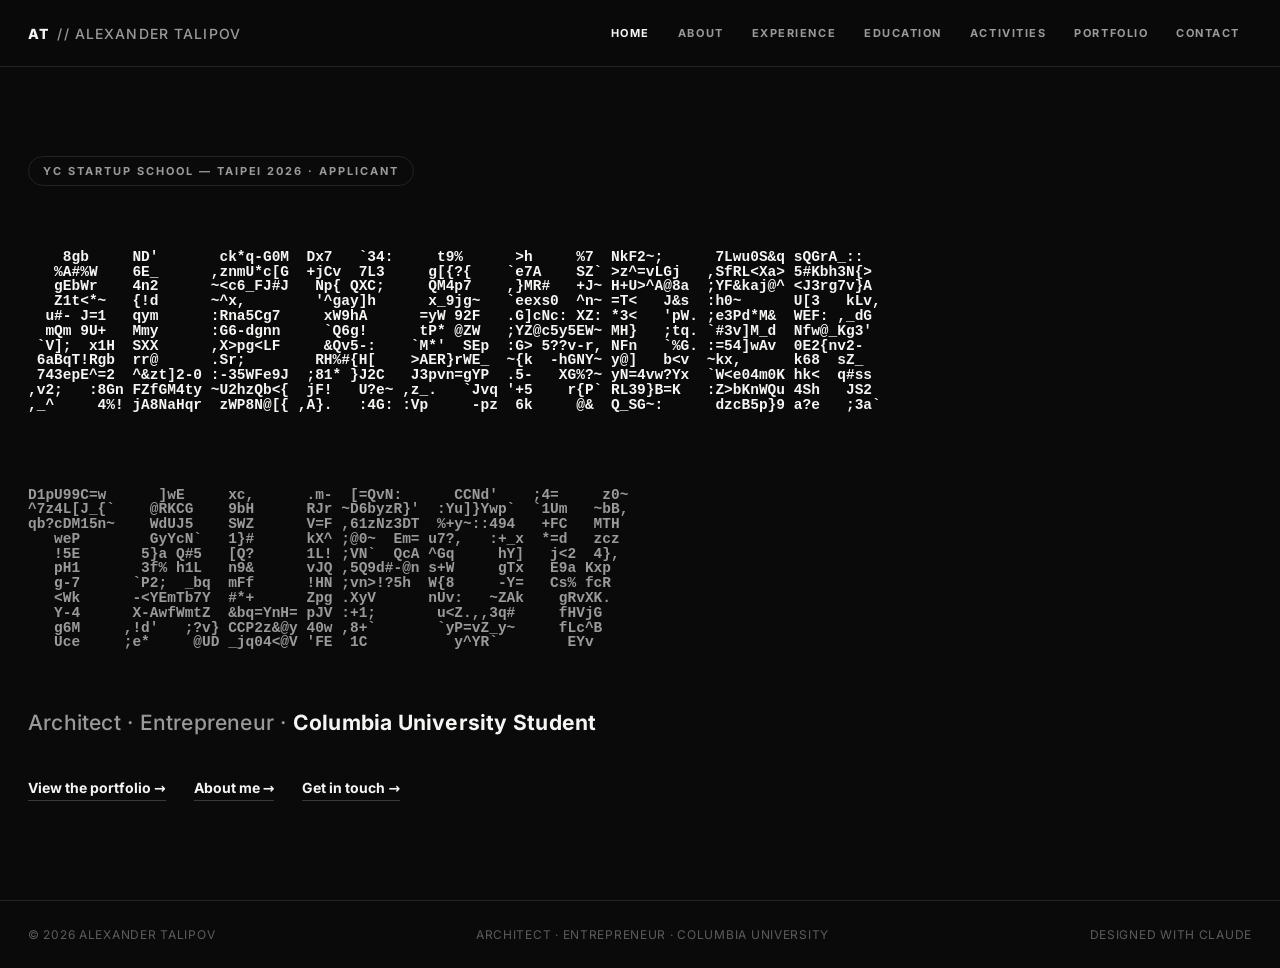
==== index.html @ 5aa71fef "Education: Columbia May 2026 - May 2027, no deferment; based in New York" ====
<!DOCTYPE html>
<html lang="en">
<head>
<meta charset="UTF-8">
<meta name="viewport" content="width=device-width, initial-scale=1.0">
<title>Alexander Talipov — Architect · Entrepreneur</title>
<meta name="description" content="Alexander Talipov — architect and entrepreneur. Columbia University. $60K AI-driven product launch, AI-assisted architecture, founder of Horizon.">
<link href="fonts/local.css" rel="stylesheet">
<style>
  :root{
    --bg:#0a0a0a; --ink:#f5f5f4; --mut:#9a9a9a; --dim:#5c5c5c; --line:#232323; --card:#111111;
  }
  *{margin:0;padding:0;box-sizing:border-box}
  html{scroll-behavior:smooth;overflow-x:hidden;overflow-x:clip}
  body{background:var(--bg);color:var(--ink);font-family:'Inter',system-ui,sans-serif;-webkit-font-smoothing:antialiased}
  a{color:inherit;text-decoration:none}

  /* ---------- nav ---------- */
  nav{position:fixed;top:0;left:0;right:0;z-index:50;display:flex;align-items:center;justify-content:space-between;
      padding:18px 28px;border-bottom:1px solid var(--line);background:rgba(10,10,10,.86);backdrop-filter:blur(10px)}
  .brand{font-weight:800;font-size:14px;letter-spacing:.08em;white-space:nowrap}
  .brand span{color:var(--mut);font-weight:500}
  .tabs{display:flex;gap:4px;overflow-x:auto;scrollbar-width:none}
  .tabs::-webkit-scrollbar{display:none}
  .tabs button{background:none;border:0;color:var(--mut);font-family:inherit;font-size:11px;font-weight:600;
      letter-spacing:.14em;padding:8px 12px;cursor:pointer;white-space:nowrap;transition:color .15s}
  .tabs button:hover{color:var(--ink)}
  .tabs button.on{color:var(--ink)}

  /* ---------- pages ---------- */
  main{padding-top:57px;min-height:100vh}
  .page{display:none;animation:in .35s ease}
  .page.on{display:block}
  @keyframes in{from{opacity:0;transform:translateY(10px)}to{opacity:1;transform:none}}
  .wrap{max-width:1120px;margin:0 auto;padding:64px 28px 96px}

  /* ---------- hero ---------- */
  .hero{min-height:calc(100vh - 57px);display:flex;flex-direction:column;justify-content:center;padding:80px 28px;max-width:1280px;margin:0 auto}
  .pill{display:inline-block;border:1px solid var(--line);border-radius:999px;color:var(--mut);
      font-size:11px;font-weight:600;letter-spacing:.18em;padding:7px 14px;margin-bottom:34px;align-self:flex-start}
  h1{line-height:1}
  .ascii-line{font-family:ui-monospace,'Cascadia Mono','JetBrains Mono',Consolas,Menlo,monospace;
      font-size:min(1.35vw,14.5px);line-height:1.02;white-space:pre;user-select:none;cursor:crosshair}
  .ascii-line + .ascii-line{margin-top:1.1em}
  .ascii-line.l2{color:var(--mut)}
  .ascii-line pre{margin:0;font:inherit}
  #heroName{touch-action:none}
  @media(max-height:820px){.ascii-line{font-size:min(1.2vw,12.5px)}}
  .sub{margin-top:30px;font-size:clamp(15px,2.2vw,21px);font-weight:500;color:var(--mut);letter-spacing:.01em}
  .sub b{color:var(--ink);font-weight:600}
  .hero-links{margin-top:44px;display:flex;gap:28px;flex-wrap:wrap}
  .hlink{font-size:14px;font-weight:600;border-bottom:1px solid #3a3a3a;padding-bottom:4px;transition:border-color .15s}
  .hlink:hover{border-color:var(--ink)}

  /* ---------- shared ---------- */
  h2{font-size:clamp(30px,5vw,54px);font-weight:800;letter-spacing:-.03em;line-height:1.05;margin-bottom:14px}
  .lead{color:var(--mut);font-size:16px;line-height:1.65;max-width:760px}
  .sect{margin-top:64px}
  .sect h3{font-size:12px;font-weight:700;letter-spacing:.18em;color:var(--dim);text-transform:uppercase;
      margin-bottom:22px;padding-bottom:12px;border-bottom:1px solid var(--line)}

  /* stat row */
  .stats{display:grid;grid-template-columns:repeat(auto-fit,minmax(200px,1fr));gap:1px;background:var(--line);
      border:1px solid var(--line);margin-top:44px}
  .stat{background:var(--bg);padding:26px 22px}
  .stat .n{font-size:clamp(28px,4vw,42px);font-weight:800;letter-spacing:-.03em}
  .stat .t{margin-top:8px;color:var(--mut);font-size:12.5px;line-height:1.45}

  /* info rows */
  .rows{border-top:1px solid var(--line)}
  .row{display:grid;grid-template-columns:170px 1fr;gap:20px;padding:16px 0;border-bottom:1px solid var(--line);font-size:14px}
  .row .k{color:var(--dim);font-weight:600;font-size:11.5px;letter-spacing:.12em;text-transform:uppercase;padding-top:2px}
  .row .v{color:var(--ink);line-height:1.6}
  .row .v .muted{color:var(--mut)}

  /* built cards */
  .cards{display:grid;grid-template-columns:repeat(auto-fit,minmax(300px,1fr));gap:14px}
  .card{background:var(--card);border:1px solid var(--line);padding:24px;transition:border-color .15s}
  .card:hover{border-color:#3a3a3a}
  .card .tag{font-size:10.5px;font-weight:700;letter-spacing:.16em;color:var(--dim);text-transform:uppercase}
  .card h4{margin:10px 0 10px;font-size:19px;font-weight:700;letter-spacing:-.01em}
  .card p{color:var(--mut);font-size:13.5px;line-height:1.6}
  .card .num{margin-top:14px;font-weight:800;font-size:15px}

  /* experience / education entries */
  .entry{display:grid;grid-template-columns:200px 1fr;gap:24px;padding:30px 0;border-bottom:1px solid var(--line)}
  .entry:first-of-type{border-top:1px solid var(--line)}
  .when{color:var(--dim);font-size:12px;font-weight:600;letter-spacing:.06em;line-height:1.7;padding-top:4px}
  .entry h4{font-size:20px;font-weight:700;letter-spacing:-.01em}
  .entry .where{color:var(--mut);font-size:13.5px;margin-top:5px;margin-bottom:14px}
  .entry ul{list-style:none}
  .entry li{color:#c9c9c9;font-size:14px;line-height:1.6;padding-left:18px;position:relative;margin-bottom:9px}
  .entry li::before{content:"";position:absolute;left:0;top:9px;width:6px;height:6px;background:#3d3d3d}
  .entry li b{color:var(--ink);font-weight:600}
  .entry .descr{color:#c9c9c9;font-size:14px;line-height:1.6;margin:-4px 0 12px}

  /* activities list */
  .act{display:grid;grid-template-columns:120px 1fr;gap:18px;padding:14px 0;border-bottom:1px solid var(--line);font-size:14px}
  .act .y{color:var(--dim);font-size:12px;font-weight:600;padding-top:2px}
  .act .t{line-height:1.55}
  .act .t b{font-weight:600}
  .act .t span{color:var(--mut)}

  /* chips */
  .chips{display:flex;flex-wrap:wrap;gap:8px}
  .chip{border:1px solid var(--line);border-radius:999px;padding:7px 14px;font-size:12.5px;color:#c9c9c9}

  /* portfolio */
  .pf-top{display:flex;justify-content:space-between;align-items:flex-end;gap:20px;flex-wrap:wrap;margin-bottom:28px}
  .dl{display:inline-block;border:1px solid #3a3a3a;padding:11px 20px;font-size:12.5px;font-weight:600;letter-spacing:.04em;transition:.15s}
  .dl:hover{background:var(--ink);color:var(--bg);border-color:var(--ink)}
  .pwrap{position:relative}
  .pmenu{display:none;position:absolute;top:calc(100% - 1px);left:0;right:0;z-index:40;background:#141414;border:1px solid var(--line)}
  .pmenu.open{display:block}
  .pmenu a{display:block;padding:14px 16px 14px 20px;font-size:15px;font-weight:700;letter-spacing:-.01em;color:var(--ink);border-bottom:1px solid var(--line)}
  .pmenu a:last-child{border-bottom:0}
  .pmenu a:hover{background:#1e1e1e}
  .viewer{position:relative;border:1px solid var(--line);background:#000;height:min(76vh,860px)}
  .viewer .pf{position:absolute;inset:0;width:100%;height:100%;object-fit:contain;opacity:0}
  .viewer .pf.on{opacity:1;z-index:2}
  .arrows{position:absolute;top:0;bottom:0;width:33%;display:flex;align-items:center;cursor:pointer;user-select:none;z-index:3}
  .arrows.prev{left:0;justify-content:flex-start;padding-left:14px}
  .arrows.next{right:0;justify-content:flex-end;padding-right:14px}
  .arrows span{font-size:26px;color:#fff;background:rgba(10,10,10,.6);border:1px solid #333;border-radius:50%;
      width:44px;height:44px;display:flex;align-items:center;justify-content:center;transition:.15s}
  .arrows:hover span{background:#fff;color:#000}
  .pf-bar{display:flex;justify-content:space-between;align-items:center;padding:14px 2px 0;font-size:12px;color:var(--dim);letter-spacing:.08em}
  .pf-hint{color:var(--dim)}
  .fs{cursor:pointer;background:none;border:1px solid #3a3a3a;border-radius:4px;color:var(--dim);
      padding:5px 12px;font-family:inherit;font-size:11px;font-weight:600;letter-spacing:.1em;transition:.15s}
  .fs:hover{color:var(--ink);border-color:var(--ink)}
  .viewer:fullscreen{border:0}
  .viewer:fullscreen .pf{opacity:1}
  body.lock{overflow:hidden}
  .viewer.pfs{position:fixed;top:0;left:0;width:100vw;height:100vh;height:100dvh;z-index:200;border:0;background:#000}
  .fsx{display:none;position:absolute;top:14px;right:14px;z-index:10;width:46px;height:46px;border-radius:50%;
      background:rgba(10,10,10,.72);border:1px solid #444;color:#fff;font-size:19px;line-height:1;cursor:pointer;font-family:inherit;
      align-items:center;justify-content:center;text-align:center;padding:0}
  .fsx:hover,.fsx:active,.fsx:focus{background:#fff !important;color:#000 !important;border-color:#fff !important}
  .viewer:fullscreen .fsx,.viewer.pfs .fsx{display:flex}
  .viewer.pfs .pf{opacity:1}

  /* contact */
  .cl{display:block;font-size:clamp(22px,4.5vw,44px);font-weight:800;letter-spacing:-.02em;line-height:1.25;
      border-bottom:1px solid var(--line);padding:22px 0;transition:.15s}
  .cl small{display:block;font-size:12px;font-weight:600;color:var(--dim);letter-spacing:.14em;margin-bottom:8px}
  .cl:hover{color:var(--mut);padding-left:10px}

  footer{border-top:1px solid var(--line);padding:26px 28px;display:flex;justify-content:space-between;gap:14px;flex-wrap:wrap;
      color:var(--dim);font-size:12px;letter-spacing:.06em}

  @media(max-width:720px){
    .row,.entry{grid-template-columns:1fr;gap:8px}
    .when{margin-bottom:4px}
    .act{grid-template-columns:1fr;gap:4px}
    .wrap{padding:44px 20px 72px}
    .hero{padding:60px 20px}
    nav{padding:14px 16px}
    .brand span{display:none}
  }
</style>
</head>
<body>

<nav>
  <div class="brand">AT&nbsp;&nbsp;<span>// ALEXANDER TALIPOV</span></div>
  <div class="tabs" id="tabs">
    <button data-p="home" class="on">HOME</button>
    <button data-p="about">ABOUT</button>
    <button data-p="experience">EXPERIENCE</button>
    <button data-p="education">EDUCATION</button>
    <button data-p="activities">ACTIVITIES</button>
    <button data-p="portfolio">PORTFOLIO</button>
    <button data-p="contact">CONTACT</button>
  </div>
</nav>

<main>

<!-- ================= HOME ================= -->
<section class="page on" id="p-home">
  <div class="hero">
    <div class="pill">YC STARTUP SCHOOL — TAIPEI 2026 · APPLICANT</div>
    <h1 id="heroName"><div class="ascii-line" data-word="Alexander"></div><div class="ascii-line l2" data-word="Talipov"></div></h1>
    <div class="sub">Architect · Entrepreneur · <b>Columbia University Student</b></div>
    <div class="hero-links">
      <a class="hlink" href="#portfolio">View the portfolio →</a>
      <a class="hlink" href="#about">About me →</a>
      <a class="hlink" href="#contact">Get in touch →</a>
    </div>
  </div>
</section>

<!-- ================= ABOUT ================= -->
<section class="page" id="p-about">
  <div class="wrap">
    <h2>About me</h2>
    <p class="lead">Architect and entrepreneur with 4+ years across design practice, tech and business.
      I design with AI-native workflows, monetize creator audiences, and build communities that turn
      architects into architect-entrepreneurs. Admitted to three Ivy League universities by building my
      own AI-powered application process — and I apply the same playbook to everything I build.</p>

    <div class="stats">
      <div class="stat"><div class="n">3</div><div class="t">Ivy League admissions — Columbia, Cornell, UPenn</div></div>
      <div class="stat"><div class="n">$60.5K</div><div class="t">launch revenue from a China furniture-sourcing tour, 22 sales closed personally</div></div>
      <div class="stat"><div class="n">1M+ sq ft</div><div class="t">of designed educational and professional projects</div></div>
      <div class="stat"><div class="n">12+</div><div class="t">international workshops and global competitions</div></div>
    </div>

    <div class="sect">
      <h3>What I've built</h3>
      <div class="cards">
        <div class="card">
          <div class="tag">My launch</div>
          <h4>China Furniture-Sourcing Tour</h4>
          <p>Co-led a furniture-sourcing tour launch in Foshan, China, with a 167K-follower creator. Won the
             partnership through personal outreach to 120 bloggers; a 5-story warm-up brought ~100 leads in a day.
             Closed 22 sales at ~$2,750 each through 200+ calls and ran on-site operations for 25 customers in China.</p>
          <div class="num">$60.5K revenue · $20.5K net profit · 22 sales closed personally</div>
        </div>
        <div class="card">
          <div class="tag">My community</div>
          <h4>Horizon</h4>
          <p>Founded a community turning architecture students and young architects into architect-entrepreneurs.
             Two months of outreach to 10+ leading Moscow developers won support from Level Group; ran workshops on
             economics, AI agents and vibe coding, and built the community's website.</p>
          <div class="num">Backed by Level Group after outreach to 10+ developers</div>
        </div>
        <div class="card">
          <div class="tag">Mentorship</div>
          <h4>Admissions Abroad</h4>
          <p>Mentor students applying to Bachelor's, Master's and PhD programs in the US, Europe and Asia —
             university research, essays, CV, extracurriculars and portfolios, all accelerated with AI. Produced 12+
             educational videos on admissions for the company's YouTube channel.</p>
          <div class="num">10+ students · 12+ videos produced</div>
        </div>
        <div class="card">
          <div class="tag">AI + documentation</div>
          <h4>Microchip Quarter</h4>
          <p>Full construction documentation for my Ivy League application project. Claude and ChatGPT researched
             technical references and cross-checked construction standards; Swapp AI automated drawing sheets,
             Veras and PromeAI handled visualization, Maket and PlanFinder — generative layouts.</p>
          <div class="num">3 months of work in 3 weeks — 4× faster</div>
        </div>
        <div class="card">
          <div class="tag">AI + architecture</div>
          <h4>Theater Quarter</h4>
          <p>A theater-centered urban quarter for my Ivy League applications, built on an AI workflow around
             Rhino 3D: Claude for concept reasoning inside modeling, Krea and Blender for real-time form finding,
             LookX for visual search, TestFit and Forma for massing studies.</p>
          <div class="num">~3× faster concept development</div>
        </div>
        <div class="card">
          <div class="tag">More with AI</div>
          <h4>Many More Projects</h4>
          <p>At Meganom: a 3D village model for Elena Island and an estate masterplan, with Claude integrated
             into Rhino and Revit — routine tasks 2-3× faster. At APEX: an international competition entry adapting
             a historic ruin in Sicily, awarded Golden Mention.</p>
          <div class="num">2-3× faster delivery · Golden Mention award</div>
        </div>
      </div>
    </div>

    <div class="sect">
      <h3>Personal info</h3>
      <div class="rows">
        <div class="row"><div class="k">Based in</div><div class="v">New York, USA</div></div>
        <div class="row"><div class="k">Languages</div><div class="v">English, Russian</div></div>
        <div class="row"><div class="k">Interests</div><div class="v">Traveling</div></div>
      </div>
    </div>

    <div class="sect">
      <h3>Tools &amp; skills</h3>
      <div class="chips">
        <div class="chip">Rhino 3D</div><div class="chip">Grasshopper</div><div class="chip">V-Ray</div><div class="chip">AutoCAD</div>
        <div class="chip">Revit</div><div class="chip">SketchUp</div><div class="chip">Blender</div><div class="chip">TestFit</div>
        <div class="chip">Photoshop</div><div class="chip">Illustrator</div><div class="chip">InDesign</div>
        <div class="chip">Python</div><div class="chip">C#</div><div class="chip">3D-Printing</div><div class="chip">Laser Cutting</div>
        <div class="chip">Model-making</div><div class="chip">Claude</div><div class="chip">ChatGPT</div><div class="chip">Krea AI</div>
        <div class="chip">LookX</div><div class="chip">Veras</div><div class="chip">PromeAI</div><div class="chip">Swapp AI</div>
        <div class="chip">Maket</div><div class="chip">PlanFinder</div><div class="chip">Autodesk Forma</div>
      </div>
    </div>
  </div>
</section>

<!-- ================= EXPERIENCE ================= -->
<section class="page" id="p-experience">
  <div class="wrap">
    <h2>Work experience</h2>
    <p class="lead">From architectural bureaus to my own ventures — one thread throughout: using AI to
      move an order of magnitude faster, and building things that connect people.</p>

    <div class="sect">
      <h3>Entrepreneurship</h3>
      <div class="entry">
        <div class="when">MAY 2026 —<br>PRESENT</div>
        <div>
          <h4>Individual Entrepreneur</h4>
          <div class="where">Self-Employed</div>
          <p class="descr">As an independent entrepreneur, I specialize in monetizing creators’ social media audiences by
             turning content engagement into revenue through marketing, sales funnels, and direct sales. Recently, I
             partnered with entrepreneur Anna Aksenova to launch a China furniture sourcing tour for property flippers,
             architects, and interior designers.</p>
          <ul>
            <li>Secured <b>$60K+ in launch revenue</b> by monetizing a creator’s audience through social media marketing and direct sales.</li>
            <li>Generated <b>120 leads in 24 hours</b> through an Instagram Stories campaign.</li>
            <li>Conducted <b>200+ sales calls</b> and personally closed <b>22 sales at $2,750 each</b>.</li>
            <li>Managed lead qualification, follow-ups, objection handling, and conversions from inquiry to purchase.</li>
            <li>Built relationships with high-net-worth international clients and industry leaders, including a billionaire owner of a leading Chinese furniture manufacturing company.</li>
          </ul>
        </div>
      </div>
    </div>

    <div class="sect">
      <h3>Education</h3>
      <div class="entry">
        <div class="when">MAR 2026 —<br>PRESENT</div>
        <div>
          <h4>Admissions mentor</h4>
          <div class="where">Global Generation LLC</div>
          <p class="descr">As an education mentor, I help students gain admission to leading universities worldwide by
             developing competitive applications and personalized admissions strategies, leveraging AI tools to
             streamline research, strengthen application materials, and accelerate content production.</p>
          <ul>
            <li><b>Admissions Mentoring:</b> Guided 10+ students applying to Bachelor’s, Master’s, and PhD programs in the US, Europe, and Asia, using AI tools to support university research, essay development, CV optimization, extracurricular strategy, and portfolio preparation.</li>
            <li><b>AI-Powered Content Creation:</b> Produced 12+ educational videos about university admissions for the company’s official YouTube channel, leveraging AI tools for research, scripting, and content development while collaborating with designers, editors, and scriptwriters.</li>
          </ul>
        </div>
      </div>
    </div>

    <div class="sect">
      <h3>Architecture</h3>
      <div class="entry">
        <div class="when">SEP 2024 —<br>AUG 2026</div>
        <div>
          <h4>Architectural designer</h4>
          <div class="where">“Project Meganom” architectural company</div>
          <p class="descr">Contributed to architectural and urban planning projects, combining 3D modeling, masterplan
             development, design documentation, and AI-assisted workflows to accelerate project delivery and improve
             design efficiency.</p>
          <ul>
            <li><b>3D Modeling &amp; Site Planning:</b> Developed a 3D model of a village on Elena Island, Vladivostok, using SketchUp and Rhino 3D, leveraging AI to organize scene structure, place key objects, and plan infrastructure.</li>
            <li><b>Masterplanning &amp; Visualization:</b> Created an estate masterplan in Adobe Illustrator, refining building layouts, planning infrastructure, designing infographics, and preparing presentation materials with AI-assisted design workflows.</li>
            <li><b>AI-Assisted Design &amp; Documentation:</b> Developed architectural concepts, project documentation, and visualizations using AI tools, including Claude integrated with Rhino and Revit, automating repetitive tasks and accelerating design iterations.</li>
            <li><b>Workflow Automation &amp; Productivity:</b> Applied Claude-powered workflows across modeling, planning, documentation, and visualization, completing tasks <b>2-3× faster</b> than through conventional workflows.</li>
          </ul>
        </div>
      </div>
      <div class="entry">
        <div class="when">SEP 2024 —<br>JUN 2026</div>
        <div>
          <h4>Architectural designer and Ambassador</h4>
          <div class="where">Level Group Development</div>
          <p class="descr">Worked across architectural design, interdisciplinary project development, and technology-enabled
             project delivery, combining conventional architectural practice with emerging AI tools to accelerate design,
             documentation, and project execution.</p>
          <ul>
            <li><b>Architectural Practice &amp; AI Integration:</b> Worked as an architect at Level Group, leveraging AI tools to accelerate the production of construction documentation, including technical drawings, architectural details, joints, and structural assemblies.</li>
            <li><b>Platform Development &amp; Community Building:</b> Founded <b>Horizon</b>, an interdisciplinary platform connecting architecture, economics, and engineering students with industry professionals through collaborative projects, workshops, and expert-led educational programs.</li>
            <li><b>Real-World Project Development:</b> Led the redevelopment concept for an industrial site into a mixed-use residential and cultural space, guiding student teams through economic feasibility, regulatory analysis, and architectural concept development while preserving the site's architectural identity.</li>
            <li><b>AI-Native Architecture &amp; Education:</b> Organized expert-led courses on building AI-native architectural practices, covering vibe coding, AI agents, and the integration of AI into architectural design, documentation, and business operations.</li>
          </ul>
        </div>
      </div>
      <div class="entry">
        <div class="when">JUN 2022 —<br>AUG 2024</div>
        <div>
          <h4>Architectural designer</h4>
          <div class="where">“APEX” project bureau</div>
          <p class="descr">Worked as an architect on international and urban-scale architectural competition projects,
             combining conceptual design, digital modeling, and AI-assisted workflows to accelerate design exploration,
             visualization, and project development.</p>
          <ul>
            <li><b>AI-Assisted Concept Development:</b> Developed architectural proposals for an international competition to adapt a historic ruin in Sicily, using AI tools for visual research, concept exploration, and design iteration. The project received the <b>Golden Mention</b> award.</li>
            <li><b>Digital Modeling &amp; Environmental Design:</b> Developed detailed environmental and spatial designs for a competition project for a museum storage and exhibition complex in Kommunarka, Moscow, leveraging digital modeling and AI-assisted visualization to explore design alternatives and communicate the architectural vision.</li>
          </ul>
        </div>
      </div>
    </div>
  </div>
</section>

<!-- ================= EDUCATION ================= -->
<section class="page" id="p-education">
  <div class="wrap">
    <h2>Education</h2>
    <p class="lead">Admitted to three Ivy League master's programs — now studying at Columbia in New York.</p>

    <div class="sect">
      <h3>Degrees</h3>
      <div class="entry">
        <div class="when">MAY 2026 —<br>MAY 2027</div>
        <div>
          <h4>Columbia University</h4>
          <div class="where">New York, USA · Master of Science, Advanced Architectural Design</div>
          <ul><li>Also admitted to <b>Cornell University</b> and the <b>University of Pennsylvania</b>.</li></ul>
        </div>
      </div>
      <div class="entry">
        <div class="when">SEP 2021 —<br>AUG 2026</div>
        <div>
          <h4>Moscow Architectural Institute</h4>
          <div class="where">State Academy — Russia's #1 architectural school · Bachelor of Architecture</div>
          <ul><li>Student at the "TLP" architectural bureau studio — best Russian bureau (Forbes 2023).</li></ul>
        </div>
      </div>
      <div class="entry">
        <div class="when">SEP 2015 —<br>AUG 2020</div>
        <div>
          <h4>Krasnogorsk Art School</h4>
          <div class="where">Moscow region · Pre-bachelor professional degree</div>
          <ul><li>Full scholarship from the Moscow region government.</li></ul>
        </div>
      </div>
      <div class="entry">
        <div class="when">SEP 2015 —<br>AUG 2021</div>
        <div>
          <h4>Moscow Lyceum №1564</h4>
          <div class="where">Senior and high school · STEM track</div>
          <ul><li>Physics, Math and IT emphasis; national STEM Olympiads; school Robotics club.</li></ul>
        </div>
      </div>
    </div>

    <div class="sect">
      <h3>Certifications</h3>
      <div class="rows">
        <div class="row"><div class="k">2024</div><div class="v">MIT — "Becoming an Entrepreneur" (LaunchX, online)</div></div>
        <div class="row"><div class="k">2023</div><div class="v">Stanford University — "Principles of Economics" (online)</div></div>
        <div class="row"><div class="k">2023</div><div class="v">"IT Technologies Plus" — Mechatronics and Robotics (online)</div></div>
        <div class="row"><div class="k">2019</div><div class="v">Harvard University — "The Architectural Imagination" (online)</div></div>
      </div>
    </div>

    <div class="sect">
      <h3>Test scores</h3>
      <div class="rows">
        <div class="row"><div class="k">Math</div><div class="v">Russian State Advanced Math Exam — <b>100/100</b></div></div>
      </div>
    </div>
  </div>
</section>

<!-- ================= ACTIVITIES ================= -->
<section class="page" id="p-activities">
  <div class="wrap">
    <h2>Activities</h2>
    <p class="lead">Competitions, workshops, public lectures, research and clubs — the extracurricular record behind the degree.</p>

    <div class="sect">
      <h3>Startup community</h3>
      <div class="act">
        <div class="y">2026 — NOW</div>
        <div class="t"><b>Anastasia Denisova's Startup Community</b><br>
          <span>Founder-focused community led by Anastasia Denisova (Forbes 30 Under 30 MENA): startup case studies,
          fundraising strategy, venture capital — following her live $3M raise for the AI startup Aicelerate.</span></div>
      </div>
    </div>

    <div class="sect">
      <h3>Competitions &amp; workshops</h3>
      <div class="act"><div class="y">2025</div><div class="t"><b>National Student Competition "Landscaping"</b> <span>— designed a park in Mtsensk with economics and urban-planning students from HSE</span></div></div>
      <div class="act"><div class="y">2024</div><div class="t"><b>National Urban Hackathon "Cities"</b> <span>— finalist, top 5%: cultural heritage trail in Yeniseysk, Siberia, with parametric modeling and 3D visualization</span></div></div>
      <div class="act"><div class="y">2024</div><div class="t"><b>"Decoding The Black Box"</b> <span>— top-5 result: advanced Grasshopper workshop, genetic algorithms (Galapagos, Wallacei), multi-objective optimization</span></div></div>
      <div class="act"><div class="y">2024</div><div class="t"><b>"Exploring Creativity with Generative AI"</b> <span>— top-10 result: prompt engineering, storytelling, image libraries, AI ethics in architecture</span></div></div>
      <div class="act"><div class="y">2023</div><div class="t"><b>"200 Boards" workshop by Meganom</b> <span>— top 7%: built an eco-friendly wooden pavilion at Nikola-Lenivets art park</span></div></div>
      <div class="act"><div class="y">2023</div><div class="t"><b>NUWAO international design competition</b> <span>— ecological pavilion for Oceania: supporting local communities, cleaning islands by 2050</span></div></div>
      <div class="act"><div class="y">2022</div><div class="t"><b>"A House for Jimi Hendrix"</b> <span>— international competition, London: house-theater blending Roman theater, school and home typologies</span></div></div>
      <div class="act"><div class="y">2022</div><div class="t"><b>"Masterplan" urban workshop</b> <span>— top 10%: masterplan for a club territory on Goncharny Lane, Moscow</span></div></div>
    </div>

    <div class="sect">
      <h3>Public lectures &amp; exhibitions</h3>
      <div class="act"><div class="y">OCT 2025</div><div class="t"><b>"Claire Fountaine Museum"</b> <span>— lecturer and exhibitor, Zotov Cultural Center, Moscow · 220 attendees</span></div></div>
      <div class="act"><div class="y">APR 2025</div><div class="t"><b>"Grid Village" project</b> <span>— lecturer and exhibitor, Zotov Cultural Center · 200+ attendees</span></div></div>
      <div class="act"><div class="y">MAY 2024</div><div class="t"><b>"Theater Quarter"</b> <span>— lecturer and exhibitor, TLP bureau office · 170+ attendees</span></div></div>
      <div class="act"><div class="y">FEB 2023</div><div class="t"><b>"Level Up Club"</b> <span>— lecturer and exhibitor, Moscow Architectural Institute · 150+ attendees</span></div></div>
    </div>

    <div class="sect">
      <h3>Research &amp; articles</h3>
      <div class="act"><div class="y">2025</div><div class="t"><b>"Metaphors of Machine and Organism in Contemporary Architectural Concepts"</b> <span>— how contemporary architecture borrows the language of machines and living systems</span></div></div>
      <div class="act"><div class="y">2025</div><div class="t"><b>"3D-Printing and Prototyping in Architectural Practice"</b> <span>— from rapid prototyping to printable architecture: tools and use cases</span></div></div>
      <div class="act"><div class="y">2025</div><div class="t"><b>"Design Methods of Increasing Economic Value of Architecture"</b> <span>— article for Level Group with HSE students</span></div></div>
      <div class="act"><div class="y">2025</div><div class="t"><b>"Exploration of Fortresses from the Time of Peter the Great"</b> <span>— survey of early 18th-century Russian fortification architecture</span></div></div>
      <div class="act"><div class="y">2024</div><div class="t"><b>"Robotics Industry: Its Birth and Main Stages"</b> <span>— foundation for the "Microchip Quarter" project</span></div></div>
      <div class="act"><div class="y">2023</div><div class="t"><b>"Archigram and Metabolism in the 21st Century"</b> <span>— the legacy of 1960s mega-structural visions in today's cities</span></div></div>
      <div class="act"><div class="y">2023</div><div class="t"><b>"Comparison of Japanese Traditional Housing with 1920s-1940s Japanese Architecture"</b> <span>— from traditional timber housing to pre-war Japanese modernism</span></div></div>
      <div class="act"><div class="y">2023</div><div class="t"><b>"Typologies of Russian Water Towers"</b> <span>— classifying a disappearing piece of industrial heritage</span></div></div>
    </div>

    <div class="sect">
      <h3>Academic clubs</h3>
      <div class="act"><div class="y">2023—26</div><div class="t"><b>Reading club at TLP bureau</b> <span>— weekly society: Eisenman, Foucault, Frei Otto, Colin Rowe; led discussions and proposed readings</span></div></div>
      <div class="act"><div class="y">2023—24</div><div class="t"><b>Student architectural club</b> <span>— Koolhaas's "Generic City" and "Project Japan", critical reviews of Junya Ishigami and Herzog &amp; de Meuron</span></div></div>
    </div>
  </div>
</section>

<!-- ================= PORTFOLIO ================= -->
<section class="page" id="p-portfolio">
  <div class="wrap">
    <div class="pf-top">
      <div>
        <h2>Portfolio</h2>
        <p class="lead">Selected architecture and urban projects, 2021-2026.</p>
      </div>
      <a class="dl" href="https://raw.githubusercontent.com/AlexanderTalipov/AlexanderTalipov.github.io/main/portfolio/Aleksandr_Talipov_Portfolio.pdf" download>↓ Download full PDF</a>
    </div>

    <div class="viewer" id="viewer">
      <img id="pfImgA" class="pf on" src="portfolio/p01.jpg" alt="Portfolio page">
      <img id="pfImgB" class="pf" src="portfolio/p02.jpg" alt="">
      <div class="arrows prev" id="aPrev"><span><svg width="17" height="17" viewBox="0 0 24 24" fill="none" stroke="currentColor" stroke-width="2.4" stroke-linecap="round" stroke-linejoin="round"><path d="M15 18l-6-6 6-6"/></svg></span></div>
      <button class="fsx" id="fsX" type="button" aria-label="Exit fullscreen">&#10005;</button>
      <div class="arrows next" id="aNext"><span><svg width="17" height="17" viewBox="0 0 24 24" fill="none" stroke="currentColor" stroke-width="2.4" stroke-linecap="round" stroke-linejoin="round"><path d="M9 6l6 6-6 6"/></svg></span></div>
    </div>
    <div class="pf-bar">
      <div id="pfCount">1 / 28</div>
      <div class="pf-hint">click sides to flip · double-click center for fullscreen</div>
      <button class="fs" id="fsBtn" type="button">⛶ FULLSCREEN</button>
    </div>
  </div>
</section>

<!-- ================= CONTACT ================= -->
<section class="page" id="p-contact">
  <div class="wrap">
    <h2>Contact</h2>
    <p class="lead">Let's talk about AI-native architecture, creator monetization, or building something new.</p>
    <div class="sect">
      <a class="cl" href="mailto:appleidsasha3@gmail.com"><small>EMAIL</small>appleidsasha3@gmail.com</a>
      <a class="cl" href="https://www.linkedin.com/in/aleksander-talipov" target="_blank" rel="noopener"><small>LINKEDIN</small>linkedin.com/in/aleksander-talipov</a>
      <a class="cl" href="https://x.com/mr_drawics" target="_blank" rel="noopener"><small>X (TWITTER)</small>x.com/mr_drawics</a>
      <div class="pwrap">
        <a class="cl" id="phoneCl" href="tel:+79253461262"><small>PHONE</small>+7 (925) 346-12-62</a>
        <div class="pmenu" id="phoneMenu">
          <a href="tel:+79253461262">Call +7 (925) 346-12-62</a>
          <a href="https://wa.me/79253461262" target="_blank" rel="noopener">Open WhatsApp chat</a>
        </div>
      </div>
      <a class="cl" href="#portfolio"><small>PORTFOLIO</small>View my portfolio →</a>
    </div>
  </div>
</section>

</main>

<footer>
  <div>© 2026 ALEXANDER TALIPOV</div>
  <div>ARCHITECT · ENTREPRENEUR · COLUMBIA UNIVERSITY</div>
  <div>DESIGNED WITH CLAUDE</div>
</footer>

<script>
(function(){
  var PAGES = ['home','about','experience','education','activities','portfolio','contact'];
  var buttons = document.querySelectorAll('#tabs button');

  function show(id){
    document.querySelectorAll('.page').forEach(function(p){ p.classList.remove('on'); });
    var el = document.getElementById('p-' + id);
    if(el) el.classList.add('on');
    buttons.forEach(function(b){ b.classList.toggle('on', b.dataset.p === id); });
    if(location.hash !== '#' + id){
      try { history.replaceState(null, '', '#' + id); } catch(e){}
    }
    window.scrollTo(0, 0);
  }

  buttons.forEach(function(b){
    b.addEventListener('click', function(){ show(b.dataset.p); });
  });
  document.querySelectorAll('a[href^="#"]').forEach(function(a){
    a.addEventListener('click', function(e){
      var id = a.getAttribute('href').slice(1);
      if(PAGES.indexOf(id) >= 0){ e.preventDefault(); show(id); }
    });
  });
  var h = location.hash.slice(1);
  if(PAGES.indexOf(h) >= 0) show(h);

  /* ---------- nozomio-style ascii letters: dense glyphs + cursor field ---------- */
  var COLS = 11, ROWS = 15, LGAP = 1, SS = 4, THRESH = 0.38, RADIUS = 5, IDLE = 4000;
  var SYM = '!<>-_[]{}=+*^?#%&@0123456789ABCDEFGHJKLMNPQRSTUVWXYZabcdefghjkmnpqrstuvwxyz';
  var PUNCT = '.,:;~' + String.fromCharCode(39,96);
  var NL = String.fromCharCode(10);
  function rc(){ return SYM.charAt(Math.floor(Math.random() * SYM.length)); }
  function rp(){ return PUNCT.charAt(Math.floor(Math.random() * PUNCT.length)); }

  function rasterize(ch){
    var cv = document.createElement('canvas');
    cv.width = COLS * SS; cv.height = ROWS * SS;
    var ctx = cv.getContext('2d', { willReadFrequently: true });
    ctx.fillStyle = '#000';
    ctx.font = "400 " + (ROWS * SS) + 'px "Archivo Black", "Arial Black", Arial, sans-serif';
    ctx.textAlign = 'center'; ctx.textBaseline = 'middle';
    ctx.fillText(ch, cv.width / 2, cv.height / 2 + ROWS * SS * 0.05);
    var data = ctx.getImageData(0, 0, cv.width, cv.height).data;
    var cov = [];
    for(var r = 0; r < ROWS; r++){
      cov.push([]);
      for(var c = 0; c < COLS; c++){
        var s2 = 0, n2 = 0;
        for(var sy = 0; sy < SS; sy++){
          for(var sx = 0; sx < SS; sx++){
            s2 += data[((r * SS + sy) * cv.width + (c * SS + sx)) * 4 + 3]; n2++;
          }
        }
        cov[r].push(s2 / n2 / 255);
      }
    }
    var grid = [];
    for(var r2 = 0; r2 < ROWS; r2++){
      var row = '';
      for(var c2 = 0; c2 < COLS; c2++){
        var v = cov[r2][c2];
        row += v >= 0.75 ? '2' : (v >= 0.52 ? '1' : '0');
      }
      grid.push(row);
    }
    var cmin = COLS, cmax = -1;
    for(var r3 = 0; r3 < ROWS; r3++){
      for(var c3 = 0; c3 < COLS; c3++){
        if(grid[r3].charAt(c3) !== '0'){
          if(c3 < cmin) cmin = c3;
          if(c3 > cmax) cmax = c3;
        }
      }
    }
    if(cmax >= cmin){
      var cropped = [];
      for(var r4 = 0; r4 < ROWS; r4++) cropped.push(grid[r4].substring(cmin, cmax + 1));
      return cropped;
    }
    return grid;
  }

  var lines = [];
  function buildLine(el){
    var word = (el.getAttribute('data-word') || '').toUpperCase();
    var letters = [];
    for(var i = 0; i < word.length; i++) letters.push(rasterize(word[i]));
    var matrix = [], cells = [];
    for(var r = 0; r < ROWS; r++) matrix.push([]);
    for(var li = 0; li < letters.length; li++){
      for(var r2 = 0; r2 < ROWS; r2++){
        var wdt = letters[li][r2].length;
        for(var c2 = 0; c2 < wdt; c2++){
          var kind = letters[li][r2].charAt(c2);
        if(kind !== '0'){
          matrix[r2].push(kind === '2' ? rc() : PUNCT.charAt(Math.floor(Math.random() * PUNCT.length)));
          cells.push([r2, matrix[r2].length - 1, kind === '2' ? 0 : 1]);
        } else matrix[r2].push(' ');
        }
        if(li < letters.length - 1) for(var g2 = 0; g2 < LGAP; g2++) matrix[r2].push(' ');
      }
    }
    var pre = document.createElement('pre');
    pre.textContent = matrix.map(function(rw){ return rw.join(''); }).join(NL);
    el.appendChild(pre);
    var probe = document.createElement('span');
    probe.textContent = 'M';
    probe.style.position = 'absolute';
    probe.style.visibility = 'hidden';
    pre.appendChild(probe);
    var pw = probe.getBoundingClientRect().width || 7;
    probe.remove();
    var lh = parseFloat(getComputedStyle(pre).lineHeight);
    return { el: el, pre: pre, matrix: matrix, cells: cells, chW: pw, rowH: lh || pw * 1.7 };
  }

  function buildAscii(){
    document.querySelectorAll('.ascii-line').forEach(function(el){
      lines.push(buildLine(el));
    });
  }
  function startAscii(){
    if(document.fonts && document.fonts.load){
      document.fonts.load('400 64px "Archivo Black"').then(function(){ return document.fonts.load("800 64px Inter"); }).then(buildAscii, buildAscii);
    } else buildAscii();
  }
  if(document.fonts && document.fonts.ready){ document.fonts.ready.then(startAscii); }
  else startAscii();

  var pointer = { x: 0, y: 0, inside: false };
  var bursts = [];
  var rafId = null;
  function paintLine(L){
    L.pre.textContent = L.matrix.map(function(rw){ return rw.join(''); }).join(NL);
  }
  function loop(){
    rafId = null;
    var now = Date.now();
    for(var bi = bursts.length - 1; bi >= 0; bi--){ if(bursts[bi].until < now) bursts.splice(bi, 1); }
    if(!pointer.inside && !bursts.length){ return; }
    lines.forEach(function(L){
      var rect = L.pre.getBoundingClientRect();
      var src = [];
      if(pointer.inside && pointer.x >= rect.left && pointer.x <= rect.right && pointer.y >= rect.top && pointer.y <= rect.bottom){
        src.push({ cx: (pointer.x - rect.left) / L.chW, cy: (pointer.y - rect.top) / L.rowH });
      }
      for(var bj = 0; bj < bursts.length; bj++){
        var bb = bursts[bj];
        if(bb.x >= rect.left && bb.x <= rect.right && bb.y >= rect.top && bb.y <= rect.bottom){
          src.push({ cx: (bb.x - rect.left) / L.chW, cy: (bb.y - rect.top) / L.rowH });
        }
      }
      if(!src.length) return;
      var changed = false;
      for(var i = 0; i < L.cells.length; i++){
        var cl = L.cells[i];
        var p = 0;
        for(var si = 0; si < src.length; si++){
          var dx = (cl[1] + 0.5 - src[si].cx) * 0.62;
          var dy = (cl[0] + 0.5 - src[si].cy);
          var d = Math.sqrt(dx * dx + dy * dy);
          if(d < RADIUS){
            var pp = 0.34 * (1 - d / RADIUS);
            if(pp > p) p = pp;
          }
        }
        if(p && Math.random() < p){
          L.matrix[cl[0]][cl[1]] = cl[2] === 0 ? rc() : rp();
          changed = true;
        }
      }
      if(changed) paintLine(L);
    });
    rafId = requestAnimationFrame(loop);
  }
  var hero = document.getElementById('heroName');
  hero.addEventListener('pointermove', function(e){
    pointer.x = e.clientX; pointer.y = e.clientY;
    if(!pointer.inside){
      pointer.inside = true;
      if(!rafId) rafId = requestAnimationFrame(loop);
    }
  });
  hero.addEventListener('pointerdown', function(e){
    bursts.push({ x: e.clientX, y: e.clientY, until: Date.now() + 6000 });
    if(!rafId) rafId = requestAnimationFrame(loop);
  });
  hero.addEventListener('pointerleave', function(){ pointer.inside = false; });
  /* ---------- portfolio slider ---------- */
  var N = 28, cur = 0;
  var imgA = document.getElementById('pfImgA');
  var imgB = document.getElementById('pfImgB');
  var front = imgA, back = imgB;
  var cnt = document.getElementById('pfCount');
  function pad(n){ return (n < 10 ? '0' : '') + n; }
  var loadToken = 0;
  function showOn(el, src, token){
    var swap = function(){
      if(token !== loadToken) return;
      front.classList.remove('on');
      el.classList.add('on');
      var t = front; front = el; back = t;
    };
    if(el.src.indexOf(src) >= 0){ swap(); return; }
    el.src = src;
    if(el.decode){ el.decode().then(swap, swap); } else swap();
  }
  function go(n){
    cur = (n + N) % N;
    cnt.textContent = (cur + 1) + ' / ' + N;
    showOn(back, 'portfolio/p' + pad(cur + 1) + '.jpg', ++loadToken);
    warm(cur + 2); warm(cur + 3);
  }
  function warm(n){
    var k = ((n % N) + N) % N;
    var w = new Image();
    w.src = 'portfolio/p' + pad(k + 1) + '.jpg';
    if(w.decode) w.decode().catch(function(){});
  }
  warm(2); warm(3);
  document.getElementById('aPrev').addEventListener('click', function(){ go(cur - 1); });
  document.getElementById('aNext').addEventListener('click', function(){ go(cur + 1); });
  document.addEventListener('keydown', function(e){
    if(!document.getElementById('p-portfolio').classList.contains('on')) return;
    if(e.key === 'ArrowLeft') go(cur - 1);
    if(e.key === 'ArrowRight') go(cur + 1);
  });
  var fsBtn = document.getElementById('fsBtn');
  function isFs(){ return document.fullscreenElement === viewer || viewer.classList.contains('pfs'); }
  function updFsBtn(){ fsBtn.textContent = isFs() ? '× EXIT FULLSCREEN' : '⛶ FULLSCREEN'; }
  function openPfs(){
    viewer.classList.add('pfs');
    document.body.classList.add('lock');
    updFsBtn();
  }
  function closePfs(){
    viewer.classList.remove('pfs');
    document.body.classList.remove('lock');
    updFsBtn();
  }
  function toggleFs(){
    if(document.fullscreenElement){ document.exitFullscreen(); return; }
    if(viewer.classList.contains('pfs')){ closePfs(); return; }
    if(viewer.requestFullscreen){
      var pr = viewer.requestFullscreen();
      if(pr && pr.catch) pr.catch(function(){ openPfs(); });
      setTimeout(function(){ if(!document.fullscreenElement && !viewer.classList.contains('pfs')) openPfs(); }, 350);
    } else openPfs();
  }
  fsBtn.addEventListener('click', toggleFs);
  document.getElementById('fsX').addEventListener('click', function(){
    if(document.fullscreenElement){ document.exitFullscreen(); } else { closePfs(); }
  });
  front.addEventListener('dblclick', toggleFs);
  back.addEventListener('dblclick', toggleFs);
  document.addEventListener('fullscreenchange', function(){
    if(!document.fullscreenElement) closePfs();
    updFsBtn();
  });
  document.addEventListener('keydown', function(e){
    if(e.key === 'Escape' && viewer.classList.contains('pfs')) closePfs();
  });

  var x0 = null;
  var viewer = document.getElementById('viewer');
  viewer.addEventListener('touchstart', function(e){ x0 = e.touches[0].clientX; }, {passive:true});
  viewer.addEventListener('touchend', function(e){
    if(x0 === null) return;
    var dx = e.changedTouches[0].clientX - x0;
    if(Math.abs(dx) > 40) go(dx < 0 ? cur + 1 : cur - 1);
    x0 = null;
  }, {passive:true});
})();
</script>
<script>
  (function(){
    var pcl = document.getElementById('phoneCl');
    var pmenu = document.getElementById('phoneMenu');
    if(!pcl || !pmenu) return;
    pcl.addEventListener('click', function(e){ e.preventDefault(); pmenu.classList.toggle('open'); });
    document.addEventListener('click', function(e){ if(!pcl.contains(e.target)) pmenu.classList.remove('open'); });
  })();
</script>
</body>
</html>
---- fonts/local.css ----
/* latin-ext */
@font-face {
  font-family: 'Archivo Black';
  font-style: normal;
  font-weight: 400;
  font-display: swap;
  src: url(f01.woff2) format('woff2');
  unicode-range: U+0100-02BA, U+02BD-02C5, U+02C7-02CC, U+02CE-02D7, U+02DD-02FF, U+0304, U+0308, U+0329, U+1D00-1DBF, U+1E00-1E9F, U+1EF2-1EFF, U+2020, U+20A0-20AB, U+20AD-20C4, U+2113, U+2C60-2C7F, U+A720-A7FF;
}
/* latin */
@font-face {
  font-family: 'Archivo Black';
  font-style: normal;
  font-weight: 400;
  font-display: swap;
  src: url(f02.woff2) format('woff2');
  unicode-range: U+0000-00FF, U+0131, U+0152-0153, U+02BB-02BC, U+02C6, U+02DA, U+02DC, U+0304, U+0308, U+0329, U+2000-206F, U+20AC, U+2122, U+2191, U+2193, U+2212, U+2215, U+FEFF, U+FFFD;
}
/* cyrillic-ext */
@font-face {
  font-family: 'Inter';
  font-style: normal;
  font-weight: 400;
  font-display: swap;
  src: url(f07.woff2) format('woff2');
  unicode-range: U+0460-052F, U+1C80-1C8A, U+20B4, U+2DE0-2DFF, U+A640-A69F, U+FE2E-FE2F;
}
/* cyrillic */
@font-face {
  font-family: 'Inter';
  font-style: normal;
  font-weight: 400;
  font-display: swap;
  src: url(f03.woff2) format('woff2');
  unicode-range: U+0301, U+0400-045F, U+0490-0491, U+04B0-04B1, U+2116;
}
/* greek-ext */
@font-face {
  font-family: 'Inter';
  font-style: normal;
  font-weight: 400;
  font-display: swap;
  src: url(f08.woff2) format('woff2');
  unicode-range: U+1F00-1FFF;
}
/* greek */
@font-face {
  font-family: 'Inter';
  font-style: normal;
  font-weight: 400;
  font-display: swap;
  src: url(f05.woff2) format('woff2');
  unicode-range: U+0370-0377, U+037A-037F, U+0384-038A, U+038C, U+038E-03A1, U+03A3-03FF;
}
/* vietnamese */
@font-face {
  font-family: 'Inter';
  font-style: normal;
  font-weight: 400;
  font-display: swap;
  src: url(f09.woff2) format('woff2');
  unicode-range: U+0102-0103, U+0110-0111, U+0128-0129, U+0168-0169, U+01A0-01A1, U+01AF-01B0, U+0300-0301, U+0303-0304, U+0308-0309, U+0323, U+0329, U+1EA0-1EF9, U+20AB;
}
/* latin-ext */
@font-face {
  font-family: 'Inter';
  font-style: normal;
  font-weight: 400;
  font-display: swap;
  src: url(f06.woff2) format('woff2');
  unicode-range: U+0100-02BA, U+02BD-02C5, U+02C7-02CC, U+02CE-02D7, U+02DD-02FF, U+0304, U+0308, U+0329, U+1D00-1DBF, U+1E00-1E9F, U+1EF2-1EFF, U+2020, U+20A0-20AB, U+20AD-20C4, U+2113, U+2C60-2C7F, U+A720-A7FF;
}
/* latin */
@font-face {
  font-family: 'Inter';
  font-style: normal;
  font-weight: 400;
  font-display: swap;
  src: url(f04.woff2) format('woff2');
  unicode-range: U+0000-00FF, U+0131, U+0152-0153, U+02BB-02BC, U+02C6, U+02DA, U+02DC, U+0304, U+0308, U+0329, U+2000-206F, U+20AC, U+2122, U+2191, U+2193, U+2212, U+2215, U+FEFF, U+FFFD;
}
/* cyrillic-ext */
@font-face {
  font-family: 'Inter';
  font-style: normal;
  font-weight: 500;
  font-display: swap;
  src: url(f07.woff2) format('woff2');
  unicode-range: U+0460-052F, U+1C80-1C8A, U+20B4, U+2DE0-2DFF, U+A640-A69F, U+FE2E-FE2F;
}
/* cyrillic */
@font-face {
  font-family: 'Inter';
  font-style: normal;
  font-weight: 500;
  font-display: swap;
  src: url(f03.woff2) format('woff2');
  unicode-range: U+0301, U+0400-045F, U+0490-0491, U+04B0-04B1, U+2116;
}
/* greek-ext */
@font-face {
  font-family: 'Inter';
  font-style: normal;
  font-weight: 500;
  font-display: swap;
  src: url(f08.woff2) format('woff2');
  unicode-range: U+1F00-1FFF;
}
/* greek */
@font-face {
  font-family: 'Inter';
  font-style: normal;
  font-weight: 500;
  font-display: swap;
  src: url(f05.woff2) format('woff2');
  unicode-range: U+0370-0377, U+037A-037F, U+0384-038A, U+038C, U+038E-03A1, U+03A3-03FF;
}
/* vietnamese */
@font-face {
  font-family: 'Inter';
  font-style: normal;
  font-weight: 500;
  font-display: swap;
  src: url(f09.woff2) format('woff2');
  unicode-range: U+0102-0103, U+0110-0111, U+0128-0129, U+0168-0169, U+01A0-01A1, U+01AF-01B0, U+0300-0301, U+0303-0304, U+0308-0309, U+0323, U+0329, U+1EA0-1EF9, U+20AB;
}
/* latin-ext */
@font-face {
  font-family: 'Inter';
  font-style: normal;
  font-weight: 500;
  font-display: swap;
  src: url(f06.woff2) format('woff2');
  unicode-range: U+0100-02BA, U+02BD-02C5, U+02C7-02CC, U+02CE-02D7, U+02DD-02FF, U+0304, U+0308, U+0329, U+1D00-1DBF, U+1E00-1E9F, U+1EF2-1EFF, U+2020, U+20A0-20AB, U+20AD-20C4, U+2113, U+2C60-2C7F, U+A720-A7FF;
}
/* latin */
@font-face {
  font-family: 'Inter';
  font-style: normal;
  font-weight: 500;
  font-display: swap;
  src: url(f04.woff2) format('woff2');
  unicode-range: U+0000-00FF, U+0131, U+0152-0153, U+02BB-02BC, U+02C6, U+02DA, U+02DC, U+0304, U+0308, U+0329, U+2000-206F, U+20AC, U+2122, U+2191, U+2193, U+2212, U+2215, U+FEFF, U+FFFD;
}
/* cyrillic-ext */
@font-face {
  font-family: 'Inter';
  font-style: normal;
  font-weight: 700;
  font-display: swap;
  src: url(f07.woff2) format('woff2');
  unicode-range: U+0460-052F, U+1C80-1C8A, U+20B4, U+2DE0-2DFF, U+A640-A69F, U+FE2E-FE2F;
}
/* cyrillic */
@font-face {
  font-family: 'Inter';
  font-style: normal;
  font-weight: 700;
  font-display: swap;
  src: url(f03.woff2) format('woff2');
  unicode-range: U+0301, U+0400-045F, U+0490-0491, U+04B0-04B1, U+2116;
}
/* greek-ext */
@font-face {
  font-family: 'Inter';
  font-style: normal;
  font-weight: 700;
  font-display: swap;
  src: url(f08.woff2) format('woff2');
  unicode-range: U+1F00-1FFF;
}
/* greek */
@font-face {
  font-family: 'Inter';
  font-style: normal;
  font-weight: 700;
  font-display: swap;
  src: url(f05.woff2) format('woff2');
  unicode-range: U+0370-0377, U+037A-037F, U+0384-038A, U+038C, U+038E-03A1, U+03A3-03FF;
}
/* vietnamese */
@font-face {
  font-family: 'Inter';
  font-style: normal;
  font-weight: 700;
  font-display: swap;
  src: url(f09.woff2) format('woff2');
  unicode-range: U+0102-0103, U+0110-0111, U+0128-0129, U+0168-0169, U+01A0-01A1, U+01AF-01B0, U+0300-0301, U+0303-0304, U+0308-0309, U+0323, U+0329, U+1EA0-1EF9, U+20AB;
}
/* latin-ext */
@font-face {
  font-family: 'Inter';
  font-style: normal;
  font-weight: 700;
  font-display: swap;
  src: url(f06.woff2) format('woff2');
  unicode-range: U+0100-02BA, U+02BD-02C5, U+02C7-02CC, U+02CE-02D7, U+02DD-02FF, U+0304, U+0308, U+0329, U+1D00-1DBF, U+1E00-1E9F, U+1EF2-1EFF, U+2020, U+20A0-20AB, U+20AD-20C4, U+2113, U+2C60-2C7F, U+A720-A7FF;
}
/* latin */
@font-face {
  font-family: 'Inter';
  font-style: normal;
  font-weight: 700;
  font-display: swap;
  src: url(f04.woff2) format('woff2');
  unicode-range: U+0000-00FF, U+0131, U+0152-0153, U+02BB-02BC, U+02C6, U+02DA, U+02DC, U+0304, U+0308, U+0329, U+2000-206F, U+20AC, U+2122, U+2191, U+2193, U+2212, U+2215, U+FEFF, U+FFFD;
}
/* cyrillic-ext */
@font-face {
  font-family: 'Inter';
  font-style: normal;
  font-weight: 800;
  font-display: swap;
  src: url(f07.woff2) format('woff2');
  unicode-range: U+0460-052F, U+1C80-1C8A, U+20B4, U+2DE0-2DFF, U+A640-A69F, U+FE2E-FE2F;
}
/* cyrillic */
@font-face {
  font-family: 'Inter';
  font-style: normal;
  font-weight: 800;
  font-display: swap;
  src: url(f03.woff2) format('woff2');
  unicode-range: U+0301, U+0400-045F, U+0490-0491, U+04B0-04B1, U+2116;
}
/* greek-ext */
@font-face {
  font-family: 'Inter';
  font-style: normal;
  font-weight: 800;
  font-display: swap;
  src: url(f08.woff2) format('woff2');
  unicode-range: U+1F00-1FFF;
}
/* greek */
@font-face {
  font-family: 'Inter';
  font-style: normal;
  font-weight: 800;
  font-display: swap;
  src: url(f05.woff2) format('woff2');
  unicode-range: U+0370-0377, U+037A-037F, U+0384-038A, U+038C, U+038E-03A1, U+03A3-03FF;
}
/* vietnamese */
@font-face {
  font-family: 'Inter';
  font-style: normal;
  font-weight: 800;
  font-display: swap;
  src: url(f09.woff2) format('woff2');
  unicode-range: U+0102-0103, U+0110-0111, U+0128-0129, U+0168-0169, U+01A0-01A1, U+01AF-01B0, U+0300-0301, U+0303-0304, U+0308-0309, U+0323, U+0329, U+1EA0-1EF9, U+20AB;
}
/* latin-ext */
@font-face {
  font-family: 'Inter';
  font-style: normal;
  font-weight: 800;
  font-display: swap;
  src: url(f06.woff2) format('woff2');
  unicode-range: U+0100-02BA, U+02BD-02C5, U+02C7-02CC, U+02CE-02D7, U+02DD-02FF, U+0304, U+0308, U+0329, U+1D00-1DBF, U+1E00-1E9F, U+1EF2-1EFF, U+2020, U+20A0-20AB, U+20AD-20C4, U+2113, U+2C60-2C7F, U+A720-A7FF;
}
/* latin */
@font-face {
  font-family: 'Inter';
  font-style: normal;
  font-weight: 800;
  font-display: swap;
  src: url(f04.woff2) format('woff2');
  unicode-range: U+0000-00FF, U+0131, U+0152-0153, U+02BB-02BC, U+02C6, U+02DA, U+02DC, U+0304, U+0308, U+0329, U+2000-206F, U+20AC, U+2122, U+2191, U+2193, U+2212, U+2215, U+FEFF, U+FFFD;
}
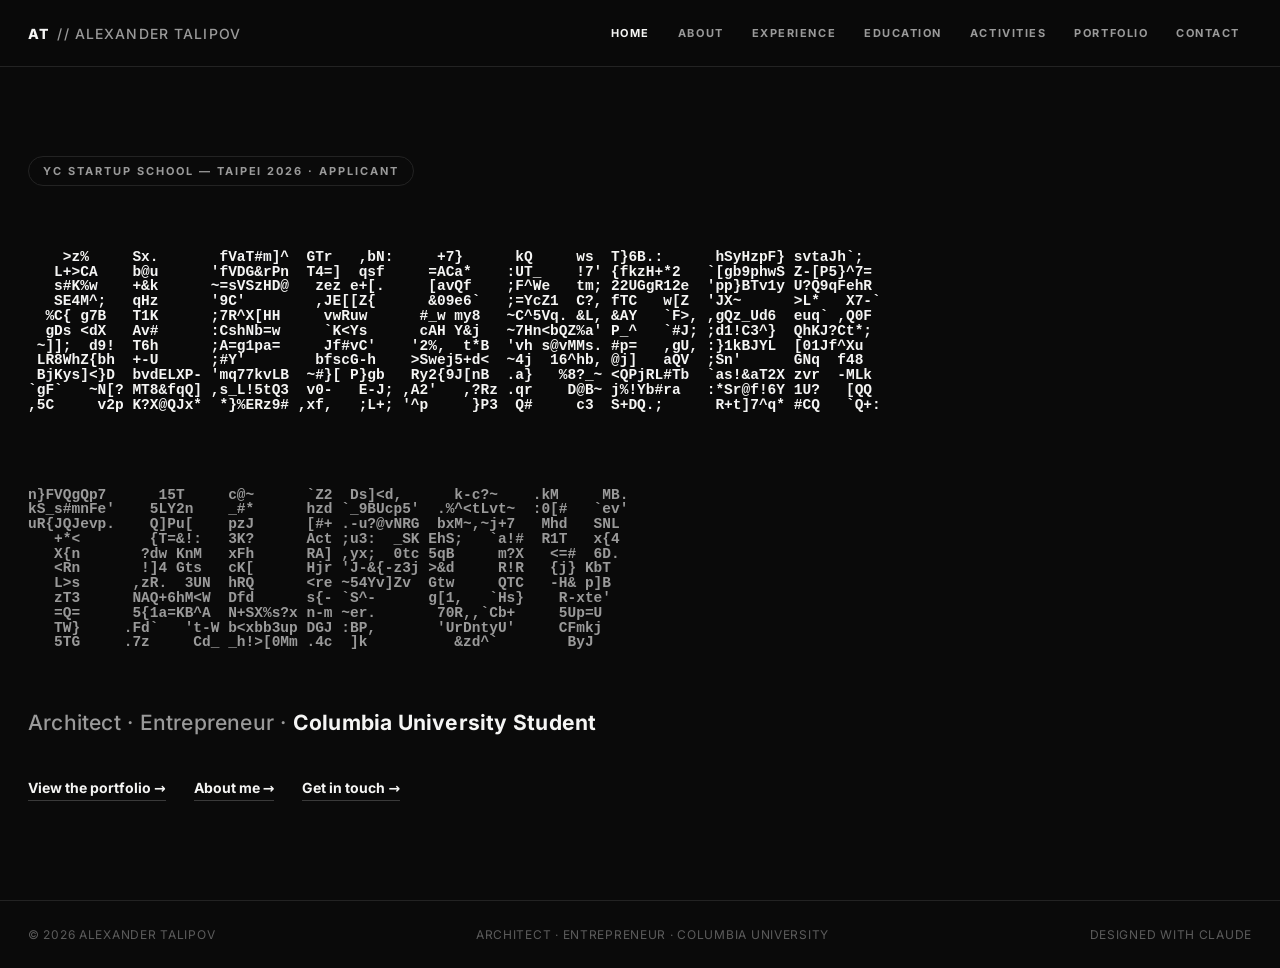
==== commit 6d4fd13a: "Portfolio: move flip arrows into right rail off the sheet (stacked on mobile)" ====
--- a/index.html
+++ b/index.html
@@ -116,14 +116,16 @@
   .pmenu a:last-child{border-bottom:0}
   .pmenu a:hover{background:#1e1e1e}
   .viewer{position:relative;border:1px solid var(--line);background:#000;height:min(76vh,860px)}
-  .viewer .pf{position:absolute;inset:0;width:100%;height:100%;object-fit:contain;opacity:0}
+  .viewer .pf{position:absolute;left:0;top:0;bottom:0;right:112px;width:auto;height:100%;object-fit:contain;opacity:0}
   .viewer .pf.on{opacity:1;z-index:2}
-  .arrows{position:absolute;top:0;bottom:0;width:33%;display:flex;align-items:center;cursor:pointer;user-select:none;z-index:3}
-  .arrows.prev{left:0;justify-content:flex-start;padding-left:14px}
-  .arrows.next{right:0;justify-content:flex-end;padding-right:14px}
-  .arrows span{font-size:26px;color:#fff;background:rgba(10,10,10,.6);border:1px solid #333;border-radius:50%;
-      width:44px;height:44px;display:flex;align-items:center;justify-content:center;transition:.15s}
-  .arrows:hover span{background:#fff;color:#000}
+  .arrows{position:absolute;top:0;bottom:0;width:33%;cursor:pointer;user-select:none;z-index:3}
+  .arrows.prev{left:0}
+  .arrows.next{right:0}
+  .pnav{position:absolute;top:0;bottom:0;right:0;width:112px;display:flex;align-items:center;justify-content:center;
+      gap:10px;z-index:4;pointer-events:none}
+  .pnav button{pointer-events:auto;background:rgba(10,10,10,.6);border:1px solid #333;border-radius:50%;color:#fff;
+      width:44px;height:44px;display:flex;align-items:center;justify-content:center;transition:.15s;cursor:pointer;font-family:inherit;padding:0}
+  .pnav button:hover{background:#fff;color:#000}
   .pf-bar{display:flex;justify-content:space-between;align-items:center;padding:14px 2px 0;font-size:12px;color:var(--dim);letter-spacing:.08em}
   .pf-hint{color:var(--dim)}
   .fs{cursor:pointer;background:none;border:1px solid #3a3a3a;border-radius:4px;color:var(--dim);
@@ -157,6 +159,9 @@
     .hero{padding:60px 20px}
     nav{padding:14px 16px}
     .brand span{display:none}
+    .viewer .pf{right:64px}
+    .pnav{width:64px;flex-direction:column;gap:8px}
+    .pnav button{width:36px;height:36px}
   }
 </style>
 </head>
@@ -515,9 +520,13 @@
     <div class="viewer" id="viewer">
       <img id="pfImgA" class="pf on" src="portfolio/p01.jpg" alt="Portfolio page">
       <img id="pfImgB" class="pf" src="portfolio/p02.jpg" alt="">
-      <div class="arrows prev" id="aPrev"><span><svg width="17" height="17" viewBox="0 0 24 24" fill="none" stroke="currentColor" stroke-width="2.4" stroke-linecap="round" stroke-linejoin="round"><path d="M15 18l-6-6 6-6"/></svg></span></div>
+      <div class="arrows prev" id="aPrev"></div>
+      <div class="pnav">
+        <button id="pbtnP" type="button" aria-label="Previous page"><svg width="17" height="17" viewBox="0 0 24 24" fill="none" stroke="currentColor" stroke-width="2.4" stroke-linecap="round" stroke-linejoin="round"><path d="M15 18l-6-6 6-6"/></svg></button>
+        <button id="pbtnN" type="button" aria-label="Next page"><svg width="17" height="17" viewBox="0 0 24 24" fill="none" stroke="currentColor" stroke-width="2.4" stroke-linecap="round" stroke-linejoin="round"><path d="M9 6l6 6-6 6"/></svg></button>
+      </div>
       <button class="fsx" id="fsX" type="button" aria-label="Exit fullscreen">&#10005;</button>
-      <div class="arrows next" id="aNext"><span><svg width="17" height="17" viewBox="0 0 24 24" fill="none" stroke="currentColor" stroke-width="2.4" stroke-linecap="round" stroke-linejoin="round"><path d="M9 6l6 6-6 6"/></svg></span></div>
+      <div class="arrows next" id="aNext"></div>
     </div>
     <div class="pf-bar">
       <div id="pfCount">1 / 28</div>
@@ -780,6 +789,8 @@
   warm(2); warm(3);
   document.getElementById('aPrev').addEventListener('click', function(){ go(cur - 1); });
   document.getElementById('aNext').addEventListener('click', function(){ go(cur + 1); });
+  document.getElementById('pbtnP').addEventListener('click', function(){ go(cur - 1); });
+  document.getElementById('pbtnN').addEventListener('click', function(){ go(cur + 1); });
   document.addEventListener('keydown', function(e){
     if(!document.getElementById('p-portfolio').classList.contains('on')) return;
     if(e.key === 'ArrowLeft') go(cur - 1);
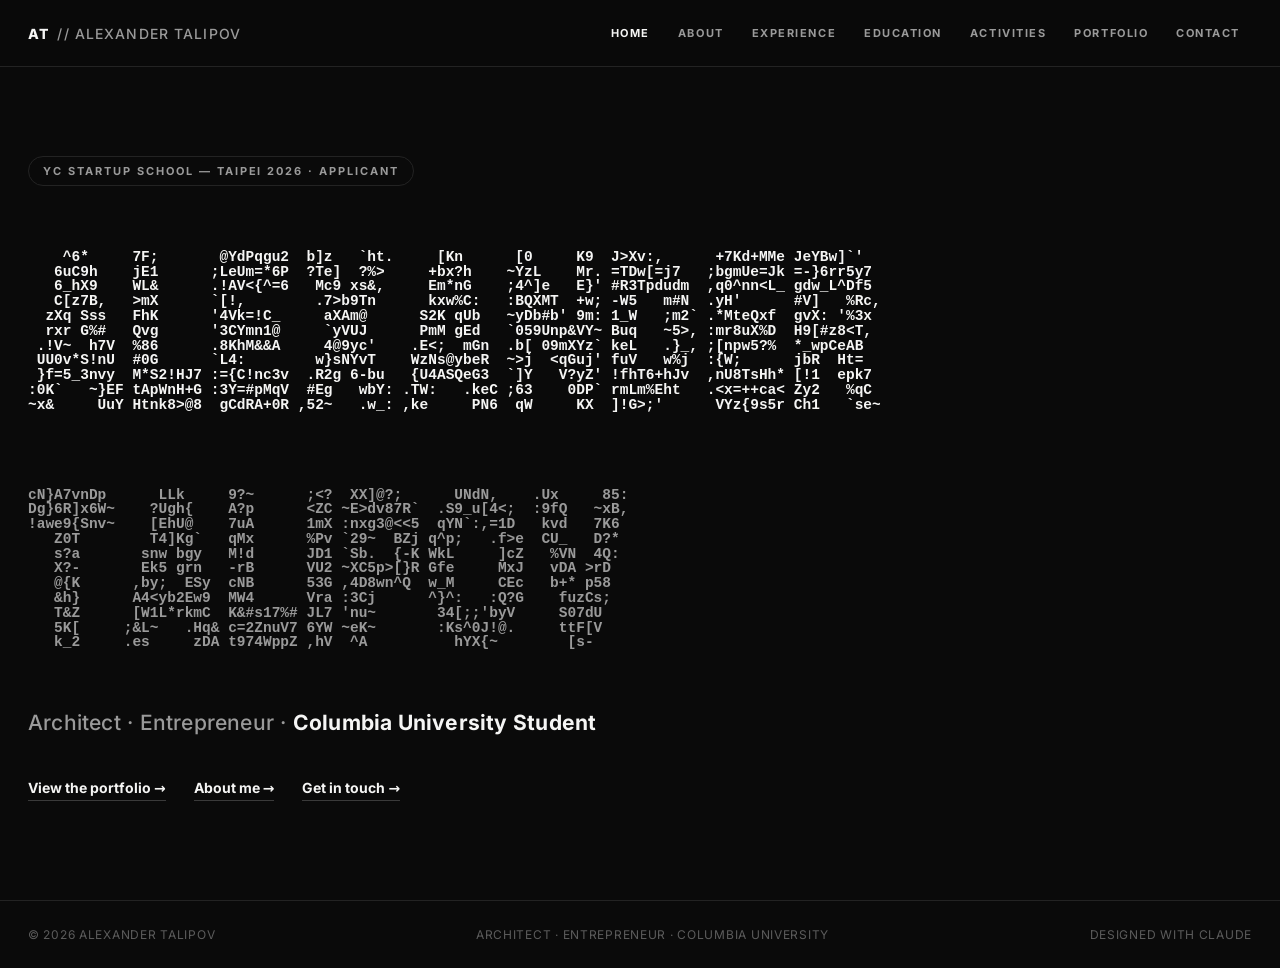
==== commit a5521da6: "Revert "Portfolio: move flip arrows into right rail off the sheet (stacked on mobile)" This reverts " ====
--- a/index.html
+++ b/index.html
@@ -116,16 +116,14 @@
   .pmenu a:last-child{border-bottom:0}
   .pmenu a:hover{background:#1e1e1e}
   .viewer{position:relative;border:1px solid var(--line);background:#000;height:min(76vh,860px)}
-  .viewer .pf{position:absolute;left:0;top:0;bottom:0;right:112px;width:auto;height:100%;object-fit:contain;opacity:0}
+  .viewer .pf{position:absolute;inset:0;width:100%;height:100%;object-fit:contain;opacity:0}
   .viewer .pf.on{opacity:1;z-index:2}
-  .arrows{position:absolute;top:0;bottom:0;width:33%;cursor:pointer;user-select:none;z-index:3}
-  .arrows.prev{left:0}
-  .arrows.next{right:0}
-  .pnav{position:absolute;top:0;bottom:0;right:0;width:112px;display:flex;align-items:center;justify-content:center;
-      gap:10px;z-index:4;pointer-events:none}
-  .pnav button{pointer-events:auto;background:rgba(10,10,10,.6);border:1px solid #333;border-radius:50%;color:#fff;
-      width:44px;height:44px;display:flex;align-items:center;justify-content:center;transition:.15s;cursor:pointer;font-family:inherit;padding:0}
-  .pnav button:hover{background:#fff;color:#000}
+  .arrows{position:absolute;top:0;bottom:0;width:33%;display:flex;align-items:center;cursor:pointer;user-select:none;z-index:3}
+  .arrows.prev{left:0;justify-content:flex-start;padding-left:14px}
+  .arrows.next{right:0;justify-content:flex-end;padding-right:14px}
+  .arrows span{font-size:26px;color:#fff;background:rgba(10,10,10,.6);border:1px solid #333;border-radius:50%;
+      width:44px;height:44px;display:flex;align-items:center;justify-content:center;transition:.15s}
+  .arrows:hover span{background:#fff;color:#000}
   .pf-bar{display:flex;justify-content:space-between;align-items:center;padding:14px 2px 0;font-size:12px;color:var(--dim);letter-spacing:.08em}
   .pf-hint{color:var(--dim)}
   .fs{cursor:pointer;background:none;border:1px solid #3a3a3a;border-radius:4px;color:var(--dim);
@@ -159,9 +157,6 @@
     .hero{padding:60px 20px}
     nav{padding:14px 16px}
     .brand span{display:none}
-    .viewer .pf{right:64px}
-    .pnav{width:64px;flex-direction:column;gap:8px}
-    .pnav button{width:36px;height:36px}
   }
 </style>
 </head>
@@ -520,13 +515,9 @@
     <div class="viewer" id="viewer">
       <img id="pfImgA" class="pf on" src="portfolio/p01.jpg" alt="Portfolio page">
       <img id="pfImgB" class="pf" src="portfolio/p02.jpg" alt="">
-      <div class="arrows prev" id="aPrev"></div>
-      <div class="pnav">
-        <button id="pbtnP" type="button" aria-label="Previous page"><svg width="17" height="17" viewBox="0 0 24 24" fill="none" stroke="currentColor" stroke-width="2.4" stroke-linecap="round" stroke-linejoin="round"><path d="M15 18l-6-6 6-6"/></svg></button>
-        <button id="pbtnN" type="button" aria-label="Next page"><svg width="17" height="17" viewBox="0 0 24 24" fill="none" stroke="currentColor" stroke-width="2.4" stroke-linecap="round" stroke-linejoin="round"><path d="M9 6l6 6-6 6"/></svg></button>
-      </div>
+      <div class="arrows prev" id="aPrev"><span><svg width="17" height="17" viewBox="0 0 24 24" fill="none" stroke="currentColor" stroke-width="2.4" stroke-linecap="round" stroke-linejoin="round"><path d="M15 18l-6-6 6-6"/></svg></span></div>
       <button class="fsx" id="fsX" type="button" aria-label="Exit fullscreen">&#10005;</button>
-      <div class="arrows next" id="aNext"></div>
+      <div class="arrows next" id="aNext"><span><svg width="17" height="17" viewBox="0 0 24 24" fill="none" stroke="currentColor" stroke-width="2.4" stroke-linecap="round" stroke-linejoin="round"><path d="M9 6l6 6-6 6"/></svg></span></div>
     </div>
     <div class="pf-bar">
       <div id="pfCount">1 / 28</div>
@@ -789,8 +780,6 @@
   warm(2); warm(3);
   document.getElementById('aPrev').addEventListener('click', function(){ go(cur - 1); });
   document.getElementById('aNext').addEventListener('click', function(){ go(cur + 1); });
-  document.getElementById('pbtnP').addEventListener('click', function(){ go(cur - 1); });
-  document.getElementById('pbtnN').addEventListener('click', function(){ go(cur + 1); });
   document.addEventListener('keydown', function(e){
     if(!document.getElementById('p-portfolio').classList.contains('on')) return;
     if(e.key === 'ArrowLeft') go(cur - 1);
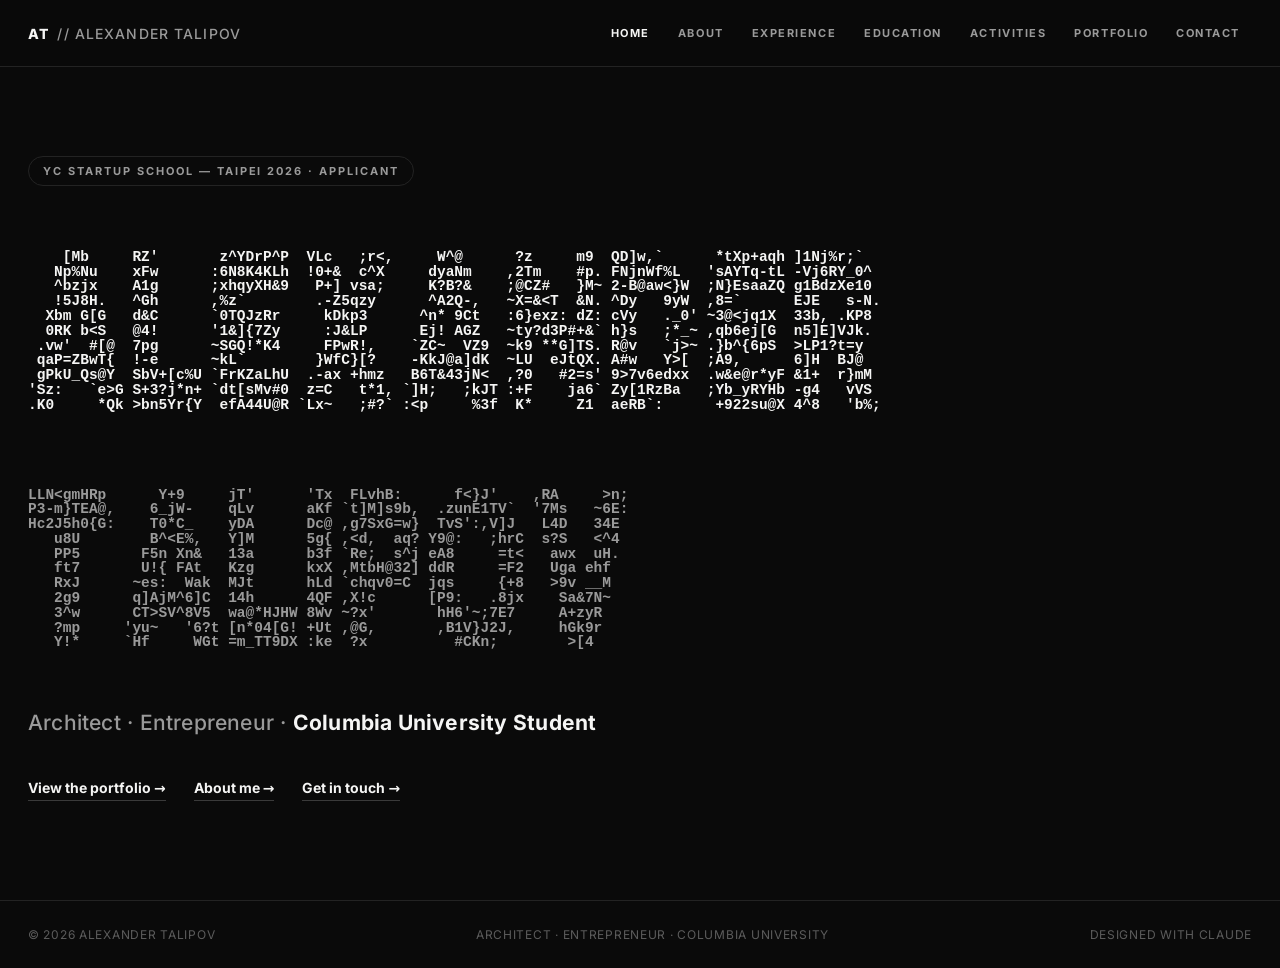
==== commit 5e2eb40e: "Portfolio: move flip circles outside the viewer edges so they don't cover the sheet" ====
--- a/index.html
+++ b/index.html
@@ -121,6 +121,8 @@
   .arrows{position:absolute;top:0;bottom:0;width:33%;display:flex;align-items:center;cursor:pointer;user-select:none;z-index:3}
   .arrows.prev{left:0;justify-content:flex-start;padding-left:14px}
   .arrows.next{right:0;justify-content:flex-end;padding-right:14px}
+  .arrows.prev span{margin-left:-72px}
+  .arrows.next span{margin-right:-72px}
   .arrows span{font-size:26px;color:#fff;background:rgba(10,10,10,.6);border:1px solid #333;border-radius:50%;
       width:44px;height:44px;display:flex;align-items:center;justify-content:center;transition:.15s}
   .arrows:hover span{background:#fff;color:#000}
@@ -157,6 +159,8 @@
     .hero{padding:60px 20px}
     nav{padding:14px 16px}
     .brand span{display:none}
+    .arrows.prev span{margin-left:0}
+    .arrows.next span{margin-right:0}
   }
 </style>
 </head>
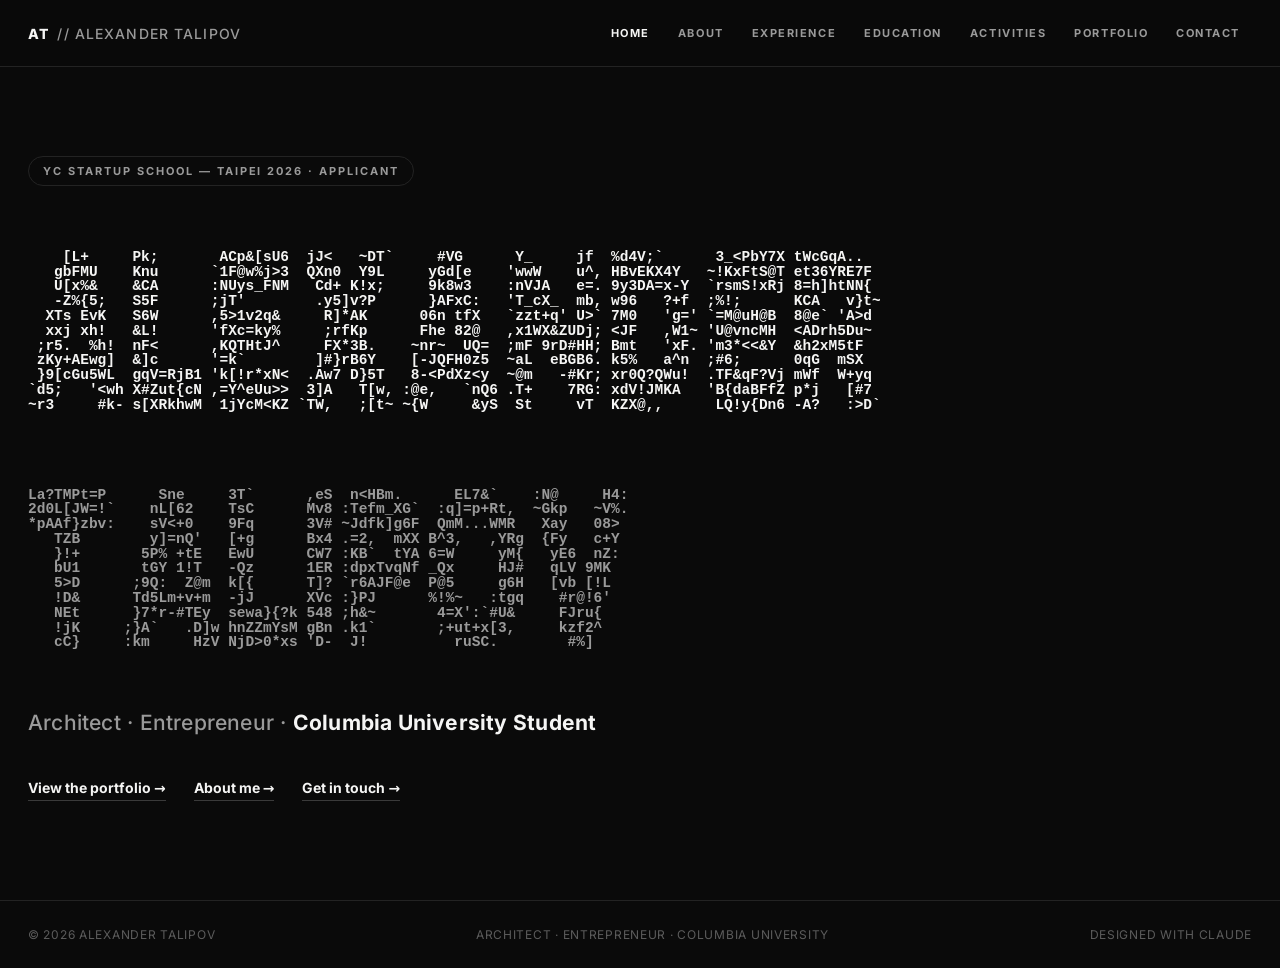
==== commit a4dc7183: "Portfolio: flip circles back inside the viewer, flush to edges of black gutters" ====
--- a/index.html
+++ b/index.html
@@ -119,10 +119,8 @@
   .viewer .pf{position:absolute;inset:0;width:100%;height:100%;object-fit:contain;opacity:0}
   .viewer .pf.on{opacity:1;z-index:2}
   .arrows{position:absolute;top:0;bottom:0;width:33%;display:flex;align-items:center;cursor:pointer;user-select:none;z-index:3}
-  .arrows.prev{left:0;justify-content:flex-start;padding-left:14px}
-  .arrows.next{right:0;justify-content:flex-end;padding-right:14px}
-  .arrows.prev span{margin-left:-72px}
-  .arrows.next span{margin-right:-72px}
+  .arrows.prev{left:0;justify-content:flex-start;padding-left:4px}
+  .arrows.next{right:0;justify-content:flex-end;padding-right:4px}
   .arrows span{font-size:26px;color:#fff;background:rgba(10,10,10,.6);border:1px solid #333;border-radius:50%;
       width:44px;height:44px;display:flex;align-items:center;justify-content:center;transition:.15s}
   .arrows:hover span{background:#fff;color:#000}
@@ -159,8 +157,6 @@
     .hero{padding:60px 20px}
     nav{padding:14px 16px}
     .brand span{display:none}
-    .arrows.prev span{margin-left:0}
-    .arrows.next span{margin-right:0}
   }
 </style>
 </head>
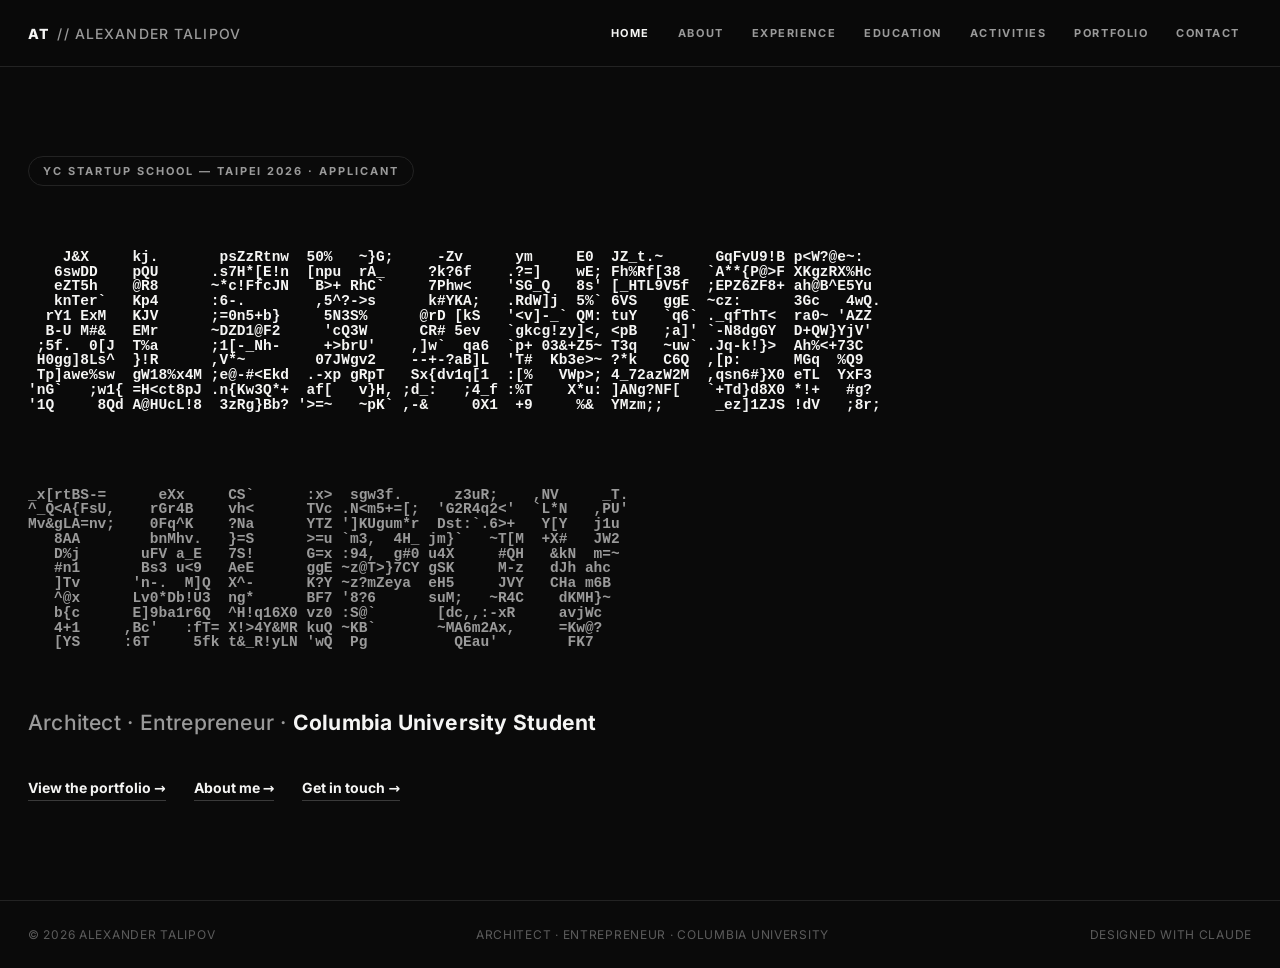
==== commit 801e79e7: "Portfolio: center flip circles midway between sheet edge and screen edge, in window and fullscreen" ====
--- a/index.html
+++ b/index.html
@@ -792,11 +792,13 @@
     viewer.classList.add('pfs');
     document.body.classList.add('lock');
     updFsBtn();
+    placeArrows();
   }
   function closePfs(){
     viewer.classList.remove('pfs');
     document.body.classList.remove('lock');
     updFsBtn();
+    placeArrows();
   }
   function toggleFs(){
     if(document.fullscreenElement){ document.exitFullscreen(); return; }
@@ -830,6 +832,20 @@
     if(Math.abs(dx) > 40) go(dx < 0 ? cur + 1 : cur - 1);
     x0 = null;
   }, {passive:true});
+
+  var PF_AR = 1280 / 907;
+  function placeArrows(){
+    var r = viewer.getBoundingClientRect();
+    if(r.width < 10) return;
+    var off = Math.max(0, (r.width - Math.min(r.width, r.height * PF_AR)) / 2);
+    var m = Math.max(4, Math.round(off / 2 - 22));
+    var sp = document.querySelector('#aPrev span'), sn = document.querySelector('#aNext span');
+    if(sp) sp.style.marginLeft = m + 'px';
+    if(sn) sn.style.marginRight = m + 'px';
+  }
+  window.addEventListener('resize', placeArrows);
+  document.addEventListener('fullscreenchange', placeArrows);
+  placeArrows();
 })();
 </script>
 <script>
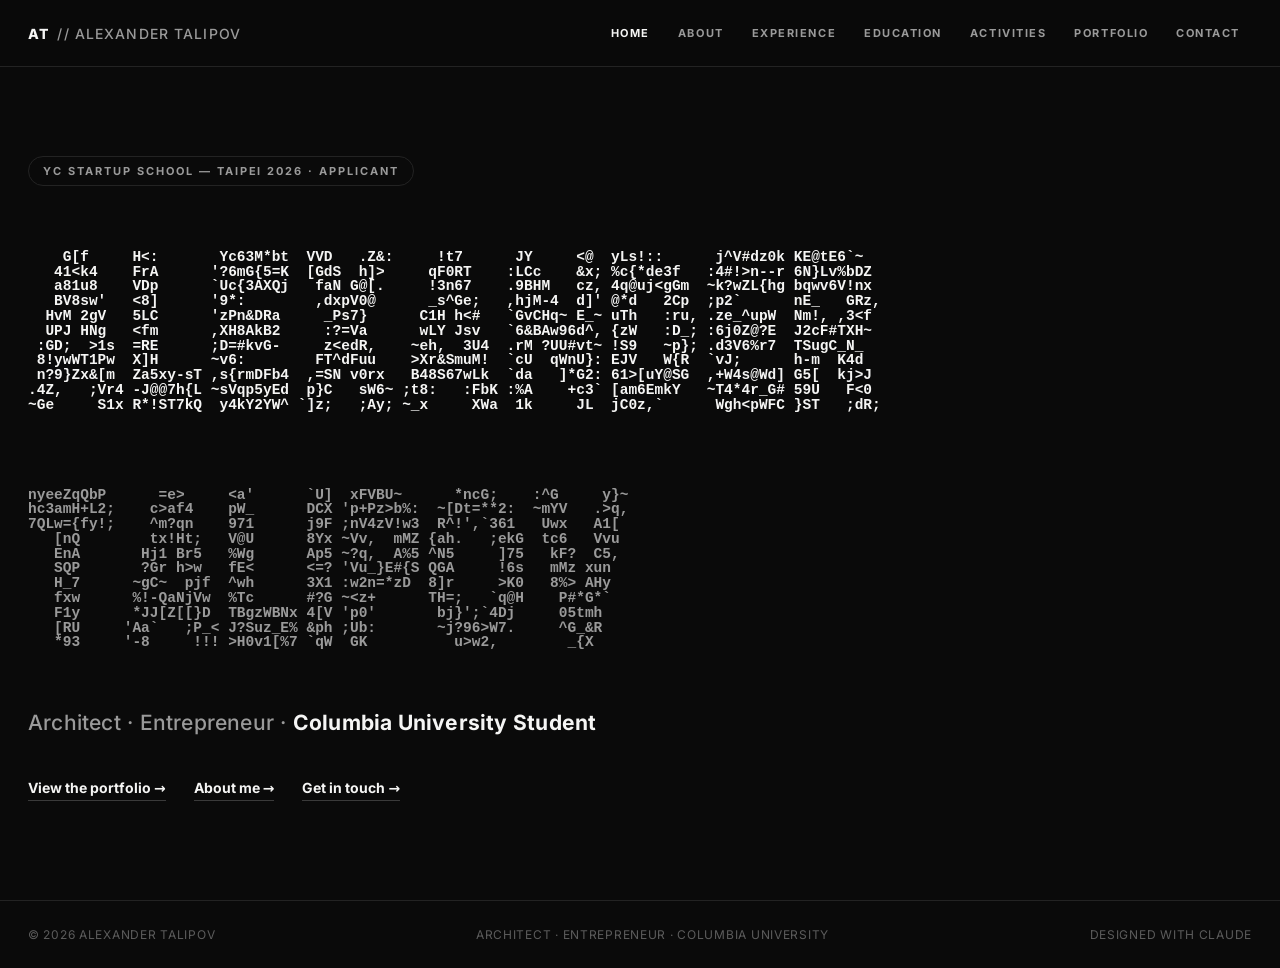
==== commit e7c325ce: "Portfolio: add black side rails, sheet narrower, circles centered in rails (desktop)" ====
--- a/index.html
+++ b/index.html
@@ -116,6 +116,7 @@
   .pmenu a:last-child{border-bottom:0}
   .pmenu a:hover{background:#1e1e1e}
   .viewer{position:relative;border:1px solid var(--line);background:#000;height:min(76vh,860px)}
+  .pfbox{position:absolute;top:0;bottom:0;left:72px;right:72px}
   .viewer .pf{position:absolute;inset:0;width:100%;height:100%;object-fit:contain;opacity:0}
   .viewer .pf.on{opacity:1;z-index:2}
   .arrows{position:absolute;top:0;bottom:0;width:33%;display:flex;align-items:center;cursor:pointer;user-select:none;z-index:3}
@@ -157,6 +158,7 @@
     .hero{padding:60px 20px}
     nav{padding:14px 16px}
     .brand span{display:none}
+    .pfbox{left:0;right:0}
   }
 </style>
 </head>
@@ -513,8 +515,10 @@
     </div>
 
     <div class="viewer" id="viewer">
-      <img id="pfImgA" class="pf on" src="portfolio/p01.jpg" alt="Portfolio page">
-      <img id="pfImgB" class="pf" src="portfolio/p02.jpg" alt="">
+      <div class="pfbox">
+        <img id="pfImgA" class="pf on" src="portfolio/p01.jpg" alt="Portfolio page">
+        <img id="pfImgB" class="pf" src="portfolio/p02.jpg" alt="">
+      </div>
       <div class="arrows prev" id="aPrev"><span><svg width="17" height="17" viewBox="0 0 24 24" fill="none" stroke="currentColor" stroke-width="2.4" stroke-linecap="round" stroke-linejoin="round"><path d="M15 18l-6-6 6-6"/></svg></span></div>
       <button class="fsx" id="fsX" type="button" aria-label="Exit fullscreen">&#10005;</button>
       <div class="arrows next" id="aNext"><span><svg width="17" height="17" viewBox="0 0 24 24" fill="none" stroke="currentColor" stroke-width="2.4" stroke-linecap="round" stroke-linejoin="round"><path d="M9 6l6 6-6 6"/></svg></span></div>
@@ -837,7 +841,9 @@
   function placeArrows(){
     var r = viewer.getBoundingClientRect();
     if(r.width < 10) return;
-    var off = Math.max(0, (r.width - Math.min(r.width, r.height * PF_AR)) / 2);
+    var pad = window.innerWidth <= 720 ? 0 : 72;
+    var imgW = Math.min(r.width - 2 * pad, r.height * PF_AR);
+    var off = Math.max(0, (r.width - imgW) / 2);
     var m = Math.max(4, Math.round(off / 2 - 22));
     var sp = document.querySelector('#aPrev span'), sn = document.querySelector('#aNext span');
     if(sp) sp.style.marginLeft = m + 'px';
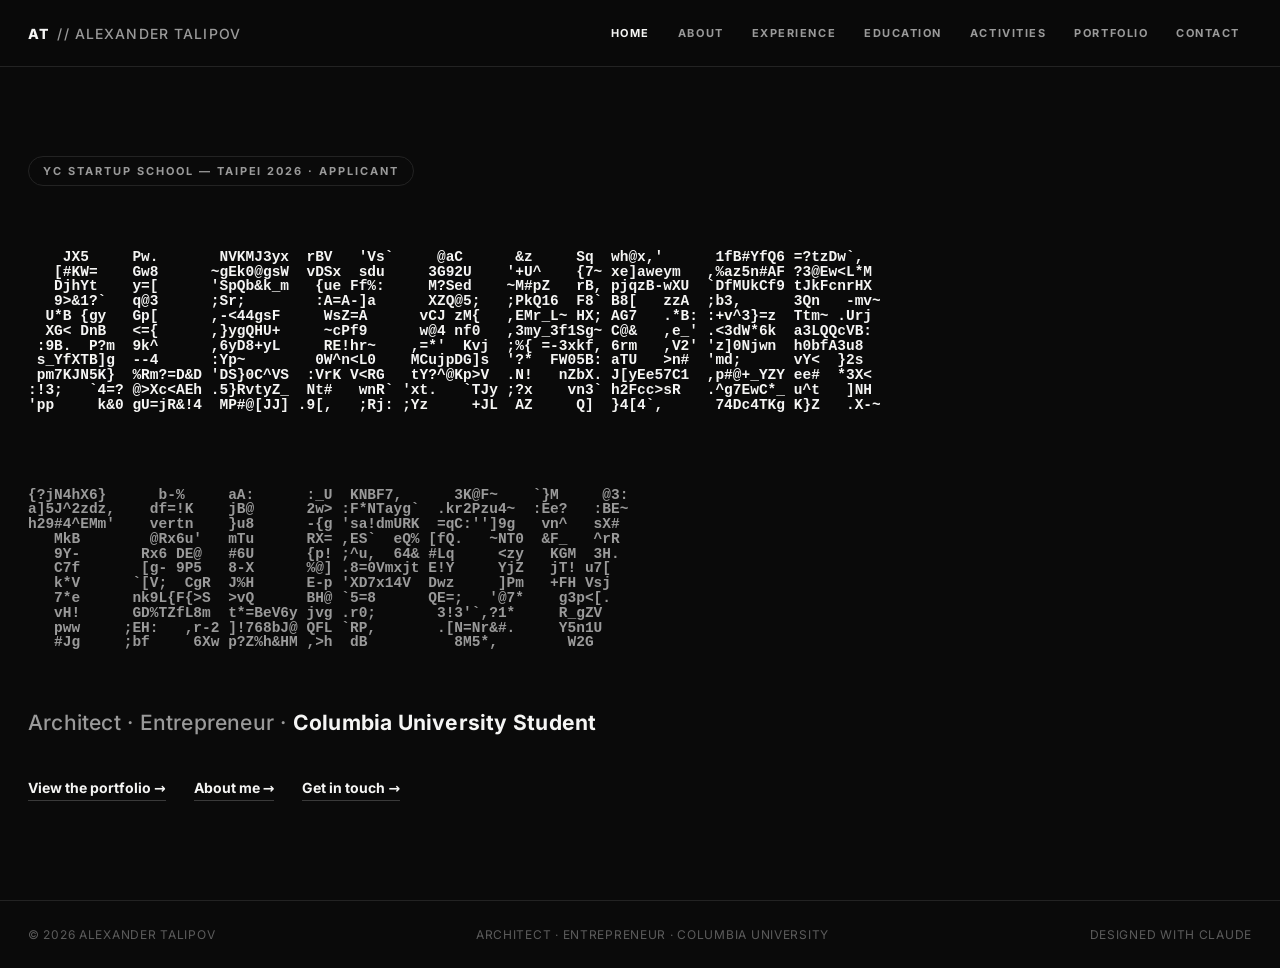
==== commit 6c7459b2: "Portfolio: viewer height fits the sheet exactly, black areas only on the sides" ====
--- a/index.html
+++ b/index.html
@@ -115,8 +115,9 @@
   .pmenu a{display:block;padding:14px 16px 14px 20px;font-size:15px;font-weight:700;letter-spacing:-.01em;color:var(--ink);border-bottom:1px solid var(--line)}
   .pmenu a:last-child{border-bottom:0}
   .pmenu a:hover{background:#1e1e1e}
-  .viewer{position:relative;border:1px solid var(--line);background:#000;height:min(76vh,860px)}
-  .pfbox{position:absolute;top:0;bottom:0;left:72px;right:72px}
+  .viewer{position:relative;border:1px solid var(--line);background:#000}
+  .pfbox{position:relative;width:calc(100% - 144px);margin:0 72px;aspect-ratio:1280/907}
+  .viewer:fullscreen .pfbox,.viewer.pfs .pfbox{position:absolute;inset:0;width:auto;margin:0;aspect-ratio:auto}
   .viewer .pf{position:absolute;inset:0;width:100%;height:100%;object-fit:contain;opacity:0}
   .viewer .pf.on{opacity:1;z-index:2}
   .arrows{position:absolute;top:0;bottom:0;width:33%;display:flex;align-items:center;cursor:pointer;user-select:none;z-index:3}
@@ -158,7 +159,7 @@
     .hero{padding:60px 20px}
     nav{padding:14px 16px}
     .brand span{display:none}
-    .pfbox{left:0;right:0}
+    .pfbox{width:100%;margin:0}
   }
 </style>
 </head>
@@ -841,7 +842,8 @@
   function placeArrows(){
     var r = viewer.getBoundingClientRect();
     if(r.width < 10) return;
-    var pad = window.innerWidth <= 720 ? 0 : 72;
+    var fsNow = document.fullscreenElement === viewer || viewer.classList.contains('pfs');
+    var pad = (fsNow || window.innerWidth <= 720) ? 0 : 72;
     var imgW = Math.min(r.width - 2 * pad, r.height * PF_AR);
     var off = Math.max(0, (r.width - imgW) / 2);
     var m = Math.max(4, Math.round(off / 2 - 22));
